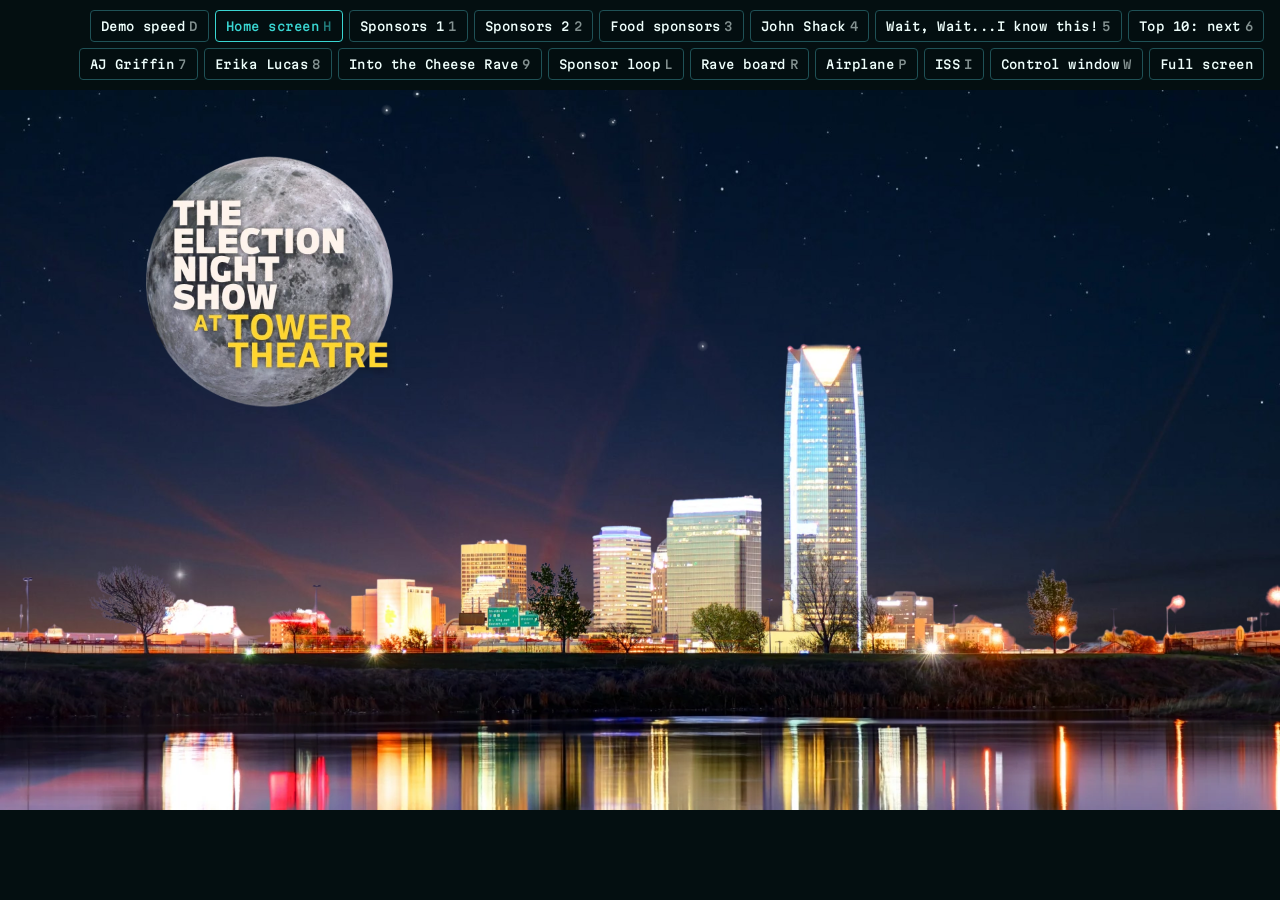
==== index.html @ 8ebfc34a "Cue 9: the moon sets behind the skyline and the cheese rises in its place Co-Authored-By: Claude Opu" ====
<!doctype html><html lang="en"><head><meta charset="utf-8"><meta name="viewport" content="width=device-width,initial-scale=1,viewport-fit=cover"><style>:root{padding-top:env(safe-area-inset-top,0px);padding-bottom:env(safe-area-inset-bottom,0px)}body{margin:0}</style></head><body><title>Cheese Rave Block Board</title>
<meta name="claude:viewport-fit-sides" content="cover">
<link rel="preconnect" href="https://fonts.googleapis.com">

<style>@font-face{font-family:"Big Shoulders Display";font-weight:700;font-style:normal;font-display:block;src:url([data-uri]) format("woff2")}@font-face{font-family:"Big Shoulders Display";font-weight:800;font-style:normal;font-display:block;src:url([data-uri]) format("woff2")}@font-face{font-family:"Big Shoulders Display";font-weight:900;font-style:normal;font-display:block;src:url([data-uri]) format("woff2")}@font-face{font-family:"Martian Mono";font-weight:300;font-style:normal;font-display:block;src:url([data-uri]) format("woff2")}@font-face{font-family:"Martian Mono";font-weight:400;font-style:normal;font-display:block;src:url([data-uri]) format("woff2")}@font-face{font-family:"Martian Mono";font-weight:500;font-style:normal;font-display:block;src:url([data-uri]) format("woff2")}@font-face{font-family:"Martian Mono";font-weight:600;font-style:normal;font-display:block;src:url([data-uri]) format("woff2")}</style>
<style>
/* Layout: one fixed 1920x1080 stage scaled to fit the screen. Lasers fan up from the DJ booth behind everything;
   slim seat count on top, 5x3 grid of glassy split-flap tiles (four pinned headline races on the outer edges),
   neon grid floor + marquee at the bottom where the band and DJ block the view.
   Color code: Oklahoma races turquoise, national races pink, called races gold. */
:root{
  --night:#040f11;
  --flapA:rgba(10,42,47,.86);   /* dark turquoise flap */
  --flapB:rgba(6,24,27,.9);     /* near-black flap */
  --teal:#3ad6d2;
  --pale:#c6f3ed;
  --pink:#ff6fb5;
  --gold:#ffd62e;               /* Cheese Rave type gold */
  --cheese:#fee700;             /* Cheese Rave wedge */
  --amber:#f1aa16;              /* wedge holes */
  --white:#effffc;
  --ink:#03181b;
  --muted:#5f8f92;
  --dem:#5f90ff; --demFill:#2f63e6;
  --rep:#ff5c5c; --repFill:#e03a41;
  --display:"Antonio","Arial Narrow","Helvetica Neue",sans-serif;
  --mono:"Martian Mono",ui-monospace,Menlo,Consolas,monospace;
  color-scheme:dark;
}
[hidden]{display:none!important}
html,body{height:100%}
body{background:var(--night);color:var(--white);overflow:hidden;box-sizing:border-box;
  padding:0}
#fit{position:relative;width:100%;height:100%;overflow:hidden}
#stage{position:absolute;left:50%;top:50%;width:1920px;height:1080px;transform:translate(-50%,-50%) scale(var(--s,.4));
  background:var(--night);overflow:hidden;font-family:var(--display)}
#bg{position:absolute;inset:0;width:1920px;height:1080px}

/* ---------- top strip: seats ---------- */
#top{position:absolute;left:64px;top:22px;width:1792px;height:160px;display:grid;grid-template-columns:1fr 380px 1fr;gap:40px;align-items:end}
.chamber{display:grid;grid-template-columns:1fr auto 1fr;align-items:end;gap:14px}
.cside{display:grid;gap:12px;justify-items:start;padding-bottom:2px}
.cside.r{justify-items:end}
.clab{font:400 13px var(--mono);letter-spacing:.24em;color:var(--pale);white-space:nowrap}
.clab.sm{font-size:12px;color:var(--muted);letter-spacing:.2em}
/* seat charts: a dot per seat, Democrats fill in from the left, Republicans from the right, undecided in the middle */
.seats{display:block;overflow:visible}
.seats circle{transform-box:fill-box;transform-origin:center;transition:fill .6s ease}
.seats .o{fill:#2c4c52} .seats .d{fill:var(--dem)} .seats .r{fill:var(--rep)} .seats .i{fill:var(--teal)}
.seats .maj{stroke:var(--gold);stroke-linecap:round;fill:none}
.n{font-weight:300;font-size:58px;line-height:1;font-variant-numeric:tabular-nums;min-width:2.1ch;text-align:center;letter-spacing:.01em}
.nd{color:var(--dem)} .nr{color:var(--rep)}
.bar{position:relative;height:4px;display:flex;background:#123135;border-radius:2px}
.bar i{display:block;height:100%;transition:width 1s ease}
.bar .d{background:var(--dem)} .bar .r{background:var(--rep)} .bar .ind{background:var(--teal)} .bar .gap{flex:1}
.bar .maj{position:absolute;top:-8px;bottom:-8px;width:2px;margin-left:-1px;background:var(--gold)}
.mid{display:grid;justify-items:center;gap:8px;align-self:center}
#clock{font-weight:300;font-size:46px;line-height:1;color:var(--pale);font-variant-numeric:tabular-nums;letter-spacing:.04em}
.tags{display:flex;gap:8px}
.tag{font:400 11px var(--mono);letter-spacing:.16em;padding:5px 9px;border-radius:2px;white-space:nowrap;background:rgba(4,15,17,.7)}
.tag.sample,.tag.err{color:var(--pink);box-shadow:inset 0 0 0 1px var(--pink)}
.tag.live{color:var(--teal);box-shadow:inset 0 0 0 1px color-mix(in srgb,var(--teal) 60%,transparent)}
.tag.live::before{content:"";display:inline-block;width:6px;height:6px;border-radius:50%;background:var(--teal);margin-right:8px;vertical-align:1px;animation:blink 2s ease-in-out infinite}
.tag.wait{color:var(--pale);box-shadow:inset 0 0 0 1px #1d4146}
.tag.demo{color:var(--muted);box-shadow:inset 0 0 0 1px #1d4146}
@keyframes blink{50%{opacity:.25}}
.credit{font:400 10px var(--mono);letter-spacing:.22em;color:var(--muted);white-space:nowrap}
html:fullscreen body{padding-left:0;padding-right:0}   /* full screen: the slide runs edge to edge */

/* ---------- race grid ---------- */
#grid{position:absolute;left:64px;top:196px;width:1792px;height:612px;display:grid;grid-template-columns:repeat(5,1fr);
  grid-template-rows:repeat(3,1fr);gap:24px;perspective:1800px}
.tile{position:relative;border-radius:6px;overflow:hidden;background:var(--tb);color:var(--tf);backface-visibility:hidden;
  box-shadow:inset 0 0 0 1px color-mix(in srgb,var(--acc) 22%,transparent);transition:box-shadow .6s}
.v-ok-a{--tb:var(--flapA);--tf:var(--pale);--acc:var(--teal)}
.v-ok-b{--tb:var(--flapB);--tf:var(--white);--acc:var(--teal)}
.v-n-a{--tb:var(--flapA);--tf:var(--pale);--acc:var(--pink)}
.v-n-b{--tb:var(--flapB);--tf:var(--white);--acc:var(--pink)}
.v-ok-c{--tb:var(--flapA);--tf:var(--pale);--acc:var(--teal)}
.v-n-c{--tb:var(--flapB);--tf:var(--white);--acc:var(--pink)}
.tile.pinned{box-shadow:inset 0 0 0 1px color-mix(in srgb,var(--acc) 50%,transparent)}
.tile.called{box-shadow:inset 0 0 0 2px var(--gold),0 0 26px rgba(255,214,46,.22)}
.tile::before{content:"";position:absolute;inset:0;pointer-events:none;
  background:radial-gradient(90% 70% at 0% 0%,color-mix(in srgb,var(--acc) 16%,transparent),transparent 70%);opacity:.25;
  animation:breathe var(--bd,9s) ease-in-out var(--bdl,0s) infinite alternate}
.tile::after{content:"";position:absolute;left:0;right:0;top:50%;height:1px;background:rgba(0,0,0,.45);pointer-events:none}
@keyframes breathe{to{opacity:1}}
.face{position:relative;height:100%;box-sizing:border-box;padding:20px 24px 18px;display:grid;grid-template-rows:auto 1fr 1fr auto;align-items:center}
.top{display:flex;align-items:center;gap:12px;min-width:0}
.lbl{flex:1;min-width:0;font:400 15px var(--mono);letter-spacing:.14em;color:var(--acc);white-space:nowrap;overflow:hidden}
.ctag,.ftag{display:none;align-items:center;gap:7px;font:500 11px var(--mono);letter-spacing:.18em;white-space:nowrap}
.ctag{color:var(--gold)}
.ctag::before{content:"";width:14px;height:11px;background:radial-gradient(circle at 62% 66%,var(--amber) 0 1.8px,transparent 2.3px),var(--cheese);
  clip-path:polygon(0 100%,100% 100%,100% 16%)}
.ftag{color:var(--pale);opacity:.7}
.called .ctag{display:inline-flex}
.final:not(.called) .ftag{display:inline-flex}
.cand{display:grid;grid-template-columns:8px minmax(0,1fr) auto;align-items:center;gap:14px;transition:opacity .5s}
.cand.trail{opacity:.42}
.pt{width:8px;height:8px;border-radius:50%}
.pt.D{background:var(--dem)} .pt.R{background:var(--rep)} .pt.I,.pt.L{background:var(--tf)} .pt.Q{box-shadow:inset 0 0 0 1.5px currentColor}
.nm{font-weight:400;font-size:34px;line-height:1.1;letter-spacing:.02em;white-space:nowrap;overflow:hidden;min-width:0}
.pc{font:300 28px var(--mono);font-variant-numeric:tabular-nums;text-align:right;min-width:4ch}
.cand.lead .pc{color:var(--acc)}
.called .cand.lead .pc{color:var(--gold)}
.called .cand.trail{opacity:.3}
.ft{display:flex;align-items:center;gap:14px}
.sbar{flex:1;height:2px;background:color-mix(in srgb,var(--tf) 14%,transparent);display:flex}
.sbar i{display:block;height:100%;background:var(--acc);transition:width .8s ease}
.called .sbar i{background:var(--gold)}
.in{font:400 11px var(--mono);letter-spacing:.14em;color:var(--muted);white-space:nowrap}
#stage.beat .tile{animation:beat .4839s ease-out infinite}
@keyframes beat{0%{filter:brightness(1.3)}100%{filter:brightness(1)}}

/* ---------- Congress takeover ---------- */
#board{position:absolute;left:64px;top:196px;width:1792px;height:612px;display:grid;grid-template-columns:1fr 1fr;gap:24px;perspective:1800px}
.brow{position:relative;background:var(--flapB);border-radius:6px;box-shadow:inset 0 0 0 1px #12363b;
  display:grid;grid-template-rows:auto 1fr auto;justify-items:center;gap:10px;padding:24px 40px 22px;overflow:hidden}
.bh{display:grid;justify-items:center;gap:6px;font:400 15px var(--mono);letter-spacing:.22em;text-align:center}
.bh b{font-weight:400;color:var(--pale)} .bh span{color:var(--muted)}
.bmain{position:relative;align-self:end}
.bmain b{position:absolute;bottom:-4px;font-weight:200;font-size:96px;line-height:.9;font-variant-numeric:tabular-nums}
.bmain .nd{right:50%;margin-right:20px;text-align:right} .bmain .nr{left:50%;margin-left:20px;text-align:left}
.bd{font:400 14px var(--mono);letter-spacing:.18em;color:var(--pale);text-align:center}

/* ---------- race call ---------- */
.call{position:absolute;left:480px;top:282px;width:960px;height:440px;border-radius:8px;transform-origin:0 0;
  background:var(--cc);color:#fff;display:grid;align-content:center;justify-items:center;text-align:center;z-index:5;
  box-shadow:0 0 140px color-mix(in srgb,var(--cc) 50%,transparent);border-top:3px solid var(--gold)}
.call.D{--cc:var(--demFill)} .call.R{--cc:var(--repFill)}
.call.I,.call.L{--cc:var(--teal);color:var(--ink)} .call.Y{--cc:var(--white);color:var(--ink)} .call.N{--cc:var(--pink);color:var(--ink)}
.call .ci{display:grid;justify-items:center;gap:14px;width:860px;opacity:0}
.ck{font:400 14px var(--mono);letter-spacing:.34em;color:var(--gold)}
.call.Y .ck,.call.N .ck,.call.I .ck,.call.L .ck{color:inherit;opacity:.8}
.cr{font-weight:300;font-size:52px;line-height:1;letter-spacing:.03em;white-space:nowrap}
.cw{font-weight:400;font-size:124px;line-height:.95;letter-spacing:.01em;white-space:nowrap;overflow:hidden;max-width:860px}
.cm{font:300 22px var(--mono);letter-spacing:.14em}
#flash{position:absolute;inset:0;pointer-events:none;opacity:0;z-index:4}

/* ---------- bottom band (expect it to be blocked) ---------- */
#band{position:absolute;left:64px;right:64px;top:848px;height:232px;overflow:hidden}
.mt{position:absolute;top:26px;white-space:nowrap;font:400 14px var(--mono);letter-spacing:.42em;color:var(--pale);opacity:.45;
  animation:marq 120s linear infinite}
@keyframes marq{to{transform:translateX(-50%)}}

/* ---------- operator controls (hidden at rest) ---------- */
#ctl{position:fixed;top:calc(env(safe-area-inset-top,0px) + 10px);right:max(16px,calc(env(safe-area-inset-right,0px) + 10px));
  left:max(16px,calc(env(safe-area-inset-left,0px) + 10px));display:flex;flex-wrap:wrap;justify-content:flex-end;gap:6px;
  opacity:0;transition:opacity .3s;pointer-events:none;z-index:20}
#ctl.on{opacity:1;pointer-events:auto}
body.idle,body.idle *{cursor:none!important}   /* the pointer hides with the controls when the mouse sits still */
#ctl button{font:500 12px var(--mono);letter-spacing:.04em;color:var(--white);background:rgba(4,15,17,.9);
  border:1px solid #1f5156;border-radius:4px;padding:8px 10px;cursor:pointer}
#ctl button[aria-pressed="true"]{border-color:var(--teal);color:var(--teal)}
#ctl button:focus-visible{outline:2px solid var(--pink);outline-offset:2px}
#ctl kbd{font:inherit;opacity:.55;margin-left:4px}
/* ---------- the show's home screen: sky, airplanes/ISS, skyline, moon, then Top 10 and title slides on top ---------- */
#sky{position:absolute;inset:0;z-index:9;opacity:0;pointer-events:none;transition:opacity 1.6s ease;overflow:hidden}
#stage.show-mode #sky{opacity:1}
#sky .ly{position:absolute;display:block}
#lySky{left:0;top:0;width:1920px;height:1080px}
#skyfx{position:absolute;left:0;top:0;width:1920px;height:1080px}
#lyCity{left:0;top:379px;width:1920px;height:701px}
#lyMoon{left:218px;top:99px;width:378px;height:377px;animation:moonbob 14s ease-in-out infinite alternate}
@keyframes moonbob{from{transform:translateY(-5px)}to{transform:translateY(5px)}}
/* cue 9, into the Cheese Rave: the home screen turns turquoise and the moon pink, the moon sets behind the buildings, and the
   cheese rises in its place (the pink moon and the cheese sit between the turquoise photo and a cutout of the same skyline) */
#lyTurq,#lyTurqCity,#lyMoonPink{opacity:0;transition:opacity 2.4s ease}
#lyMoon{transition:opacity 2.4s ease}
#lyTurq{left:0;top:0;width:1920px;height:1080px}
#lyTurqCity{left:0;top:354px;width:1920px;height:726px}
#lyMoonPink{left:175px;top:62px;width:452px;height:452px;animation:moonbob 14s ease-in-out infinite alternate}
#sky.turq #lyTurq,#sky.turq #lyTurqCity,#sky.turq #lyMoonPink{opacity:1}
#sky.turq #lyMoon{opacity:0}
#cheese{position:absolute;left:135px;top:24px;width:532px;height:560px;visibility:hidden}
#cheese img{position:relative;display:block;width:100%;height:100%;animation:cheesebob 7s ease-in-out infinite alternate}
#cheese::before{content:"";position:absolute;inset:-110px;background:radial-gradient(closest-side,rgba(255,214,46,.42),rgba(255,214,46,0));
  opacity:0;transition:opacity 1.4s ease}
#cheese.lit::before{opacity:1}
@keyframes cheesebob{from{transform:translateY(-6px) rotate(-.6deg)}to{transform:translateY(6px) rotate(.6deg)}}
/* Top 10: a dark glass panel right of the moon, clear of the bottom of the screen; #10 lands at the bottom, later numbers stack above */
#t10{position:absolute;left:660px;top:118px;width:1200px;height:618px;box-sizing:border-box;padding:28px 44px 30px;border-radius:18px;
  background:rgba(3,8,20,.66);backdrop-filter:blur(8px);box-shadow:0 30px 90px rgba(0,0,0,.5),inset 0 0 0 1px rgba(255,214,46,.22);
  display:grid;grid-template-rows:auto 1fr;gap:16px;opacity:0;transform:translateY(18px) scale(.985);transition:opacity .6s ease,transform .6s ease}
#t10.on{opacity:1;transform:none}
/* the Top 10's opening: searchlights behind the skyline, a split-flap countdown, then TOP 10 slams in */
#t10lights{position:absolute;inset:0;pointer-events:none;overflow:hidden;opacity:0}
#t10lights .dim{position:absolute;inset:0;background:rgba(2,4,14,.55)}
#t10lights i{position:absolute;top:-700px;width:170px;height:1520px;margin-left:-85px;transform-origin:50% 100%;will-change:transform,opacity;
  clip-path:polygon(50% 100%,0 0,100% 0);background:linear-gradient(to top,rgba(255,244,205,.6),rgba(255,232,170,.18) 60%,rgba(255,232,170,0))}
#t10intro{position:absolute;inset:0;pointer-events:none}
#t10intro .cdw{position:absolute;left:1070px;top:250px;width:380px;height:330px}
#cdCard{position:relative;width:100%;height:100%;border-radius:18px;display:grid;place-items:center;transform-origin:50% 50%;
  background:linear-gradient(#0f3c42,#082c31 49.6%,#06242a 50.4%,#0a3238);box-shadow:0 30px 80px rgba(0,0,0,.6),inset 0 0 0 3px rgba(255,214,46,.4)}
#cdCard::after{content:"";position:absolute;left:0;right:0;top:50%;height:4px;margin-top:-2px;background:rgba(0,0,0,.5)}
#cdNum{font:900 250px/1 var(--display);color:var(--gold);text-shadow:0 0 40px rgba(255,214,46,.45);font-variant-numeric:tabular-nums}
#t10intro .slamw{position:absolute;left:660px;width:1200px;top:240px;text-align:center}
#t10Slam{display:inline-block;font:900 300px/.9 var(--display);color:var(--gold);letter-spacing:.01em;transform-origin:50% 50%;
  text-shadow:0 0 60px rgba(255,214,46,.55),0 12px 40px rgba(0,0,0,.6)}
#t10Sub{display:inline-block;margin-top:24px;padding:10px 20px;border-radius:6px;background:rgba(2,6,16,.72);font:600 24px var(--mono);letter-spacing:.2em;
  color:var(--white);text-transform:uppercase;white-space:nowrap}
#t10flash{position:absolute;inset:0;background:#fff;opacity:0}
.t10h{display:flex;align-items:baseline;gap:20px;border-bottom:2px solid rgba(255,214,46,.35);padding-bottom:12px;min-width:0}
.t10h b{font:900 62px/1 var(--display);color:var(--gold);letter-spacing:.01em;white-space:nowrap}
.t10h span{font:600 19px var(--mono);letter-spacing:.16em;color:var(--pale);white-space:nowrap;overflow:hidden;min-width:0}
#t10rows{display:flex;flex-direction:column-reverse;justify-content:flex-start;gap:10px;min-height:0;overflow:hidden}
.t10r{display:grid;grid-template-columns:100px minmax(0,1fr);align-items:center;gap:22px;min-height:78px}
.t10r .no{font:900 78px/.9 var(--display);color:var(--gold);text-align:right;text-shadow:0 0 24px rgba(255,214,46,.35)}
.t10r .tx{font:800 40px/1.08 var(--display);color:var(--white);letter-spacing:.01em;overflow:hidden;max-height:2.2em;text-wrap:balance}
/* title slides: a big entrance, then the title settles into a small tag in the top right while the segment runs */
#ttl{position:absolute;left:640px;top:104px;width:1220px;box-sizing:border-box;padding:26px 30px;text-align:center;border-radius:16px;
  transform-origin:100% 0;transition:transform 1.1s cubic-bezier(.6,0,.2,1),background-color 1.1s ease,box-shadow 1.1s ease}
#ttl::before{content:"";position:absolute;inset:-120px -60px;z-index:-1;pointer-events:none;transition:opacity 1s;
  background:radial-gradient(closest-side,rgba(2,6,16,.72),rgba(2,6,16,0))}
#ttl.tag{transform:translate(0,-44px) scale(.42);background-color:rgba(3,8,20,.72);box-shadow:inset 0 0 0 2px rgba(255,214,46,.35)}
#ttl.tag::before{opacity:0}
#ttl .kick{font:600 22px var(--mono);letter-spacing:.32em;color:var(--gold);margin-bottom:10px}
#ttl .big{font:900 150px/1 var(--display);color:var(--white);letter-spacing:.01em;text-transform:uppercase;white-space:nowrap;
  text-shadow:0 6px 40px rgba(0,0,0,.6);position:relative}
#ttl .big span{display:inline-block;transform-origin:50% 80%}
#ttl .rule{height:5px;margin:18px auto 0;width:62%;background:linear-gradient(90deg,transparent,var(--gold) 18%,var(--gold) 82%,transparent);transform-origin:0 50%}
#ttl .streak{position:absolute;left:0;top:50%;width:260px;height:4px;margin-top:-2px;border-radius:2px;opacity:0;
  background:linear-gradient(90deg,rgba(255,255,255,0),rgba(255,246,200,.95));box-shadow:0 0 18px 4px rgba(255,230,150,.55)}
#ttl .shine{position:absolute;inset:0;pointer-events:none;opacity:0;
  background:linear-gradient(105deg,transparent 35%,rgba(255,255,255,.55) 50%,transparent 65%);mix-blend-mode:overlay}
/* phone pushes: two stacked tiles flip away and one box flips in with the photo or clip (tinted on a canvas) */
.mface{position:absolute;z-index:3;border-radius:6px;overflow:hidden;background:#000;transform-origin:50% 50%}
.mface canvas{display:block;width:100%;height:100%}
.mface::after{content:"";position:absolute;inset:0;pointer-events:none;border-radius:6px;box-shadow:inset 0 0 0 3px var(--macc);
  background:repeating-linear-gradient(0deg,rgba(0,0,0,.12) 0 2px,transparent 2px 4px)}
.mface.t{--macc:#27C6C4} .mface.p{--macc:#FF5AA8} .mface.y{--macc:#FFD62E}
/* sponsor slides: logos on white cards over a dimmed screen. They sit above both the home screen and the board,
   and keep clear of the bottom of the screen, where the band and DJ stand during the rave. */
#spon{position:absolute;inset:0;z-index:15;pointer-events:none;opacity:0;transition:opacity .6s ease}
#spon.on{opacity:1}
#spon::before{content:"";position:absolute;inset:0;backdrop-filter:blur(7px);-webkit-backdrop-filter:blur(7px);
  background:radial-gradient(ellipse 85% 75% at 50% 42%,rgba(5,12,28,.78),rgba(2,5,14,.94))}
#sponHead{position:absolute;left:0;right:0;top:64px;text-align:center}
#sponKick{font:600 22px var(--mono);letter-spacing:.32em;color:var(--gold)}
#sponTitle{width:1700px;margin:14px auto 0;font:900 88px/1 var(--display);color:var(--white);text-transform:uppercase;letter-spacing:.01em;white-space:nowrap;
  text-shadow:0 6px 40px rgba(0,0,0,.6)}
#sponTitle span{display:inline-block;transform-origin:50% 80%}
#sponRule{height:5px;width:960px;margin:22px auto 0;background:linear-gradient(90deg,transparent,var(--gold) 18%,var(--gold) 82%,transparent)}
#sponGrid{position:absolute;left:110px;width:1700px;top:300px;height:560px;display:flex;flex-wrap:wrap;justify-content:center;align-content:center;
  gap:var(--g);perspective:1400px}
.scard{position:relative;width:var(--cw);height:var(--ch);background:#fff;border-radius:16px;display:grid;place-items:center;overflow:hidden;
  box-shadow:0 24px 60px rgba(0,0,0,.55)}
.scard::after{content:"";position:absolute;left:0;right:0;bottom:0;height:6px;background:var(--gold)}
.scard img{display:block}
.scard .gl{position:absolute;inset:0;pointer-events:none;transform:translateX(-120%);
  background:linear-gradient(105deg,transparent 40%,rgba(255,226,120,.28) 50%,transparent 60%)}
/* celebrations: a rave-sized moment for a result worth cheering (cheer.json, sent by the producer through Claude):
   a riser, the drop, then lasers, a neon tunnel and a split-color headline on the beat */
#cheer{position:absolute;inset:0;z-index:18;pointer-events:none;overflow:hidden;display:none}
#cheer.on{display:block}
#cheer .cbg{position:absolute;inset:0;background:radial-gradient(ellipse 75% 65% at 50% 39%,rgba(10,16,38,.96),rgba(1,3,8,.99))}
#cheerFx{position:absolute;left:0;top:0;width:1920px;height:1080px}
#cheer .cin{position:absolute;left:100px;right:100px;top:200px;text-align:center}
#cheerKick{font:600 30px var(--mono);letter-spacing:.32em;color:var(--gold);text-transform:uppercase;white-space:nowrap;text-shadow:0 0 24px currentColor}
#cheerHeadWrap{position:relative;margin-top:20px}
.chl{font:900 230px/.92 var(--display);text-transform:uppercase;white-space:nowrap;letter-spacing:.01em}
.chl .chw{display:inline-block;white-space:nowrap}
.chl .chw span{display:inline-block}
#cheerHead{position:relative;color:#fff;--glow:#FFD62E;text-shadow:0 0 34px var(--glow),0 0 90px var(--glow),0 10px 40px rgba(0,0,0,.5)}
.cghost{position:absolute;left:0;right:0;top:0;opacity:0}
.cghost.p{color:#FF5AA8;transform:translate(-6px,0)} .cghost.t{color:#27C6C4;transform:translate(6px,0)}
#cheerRule{height:6px;width:1100px;margin:30px auto 0;background:linear-gradient(90deg,transparent,var(--gold) 15%,var(--pink) 50%,var(--teal) 85%,transparent)}
#cheerSub{margin-top:28px;font:800 66px/1.05 var(--display);color:var(--white);text-transform:uppercase;letter-spacing:.02em}
#cheerNums{margin-top:20px;font:600 30px var(--mono);letter-spacing:.14em;color:var(--pale)}
#cheerNums b{color:var(--gold);font-weight:600}
.ccheese{position:absolute;top:505px;width:300px;opacity:0;filter:drop-shadow(0 0 28px rgba(255,214,46,.55))}
.ccheese.l{left:64px;transform:rotate(-8deg)} .ccheese.r{right:64px;transform:rotate(8deg)}
#cheer .cflash{position:absolute;inset:0;background:#fff;opacity:0}
#cheerHeadWrap,.cghost,#cheerHead,#cheerKick,.ccheese,.chaze{will-change:transform}   /* own layers: the big glowing text isn't repainted every frame */
.chaze{position:absolute;bottom:-380px;width:1500px;height:760px;margin-left:-750px;opacity:0;background:radial-gradient(closest-side,var(--hz),transparent)}
body.show-mode #ctl .rv,body:not(.show-mode) #ctl .sh{display:none}
@media (prefers-reduced-motion:reduce){.tile::before,.mt,.tag.live::before,#lyMoon,#lyMoonPink,#cheese img{animation:none}}
/* Block style: the original heavy split-flap look. Solid flaps, condensed black type, big numerals.
   Same color code: Oklahoma turquoise, national pink, called races gold. */
:root{--display:"Big Shoulders Display","Big Shoulders","Arial Narrow",Impact,sans-serif;
  --okDeep:#0C4E56; --okBright:#27C6C4; --okPale:#C3F3EC; --natHot:#FF5AA8; --natPlum:#6a1f48; --natPale:#ffd2e7; --boardPanel:#072a2f}
.clab{font:600 17px var(--mono);letter-spacing:.16em}
.clab.sm{font-size:14px;letter-spacing:.12em}
.n{font-weight:900;font-size:92px;line-height:.9;min-width:2.3ch}
.bar{height:24px;border-radius:3px;background:#0d3439}
.bar .d{border-radius:3px 0 0 3px} .bar .r{border-radius:0 3px 3px 0}
.bar .maj{top:-9px;bottom:-9px;width:3px;margin-left:-1.5px}
#clock{font-weight:800;font-size:64px;letter-spacing:.02em}
.tag{font:600 13px var(--mono);letter-spacing:.1em;padding:6px 12px;border-radius:3px}
.tag.sample,.tag.err{background:var(--pink);color:var(--ink);box-shadow:none}
.tag.live{background:var(--teal);color:var(--ink);box-shadow:none} .tag.live::before{background:var(--ink)}
.credit{font:600 11px var(--mono);letter-spacing:.18em;color:var(--pale)}
#grid{gap:22px}
.tile{border-radius:10px;box-shadow:none}
.v-ok-a{--tb:var(--okDeep);--tf:var(--white);--hinge:rgba(0,0,0,.35)}
.v-ok-b{--tb:var(--okBright);--tf:var(--ink);--hinge:rgba(3,24,27,.2)}
.v-ok-c{--tb:var(--okPale);--tf:var(--ink);--hinge:rgba(3,24,27,.16)}
.v-n-a{--tb:var(--natHot);--tf:var(--ink);--hinge:rgba(3,24,27,.2)}
.v-n-b{--tb:var(--natPlum);--tf:var(--white);--hinge:rgba(0,0,0,.35)}
.v-n-c{--tb:var(--natPale);--tf:var(--ink);--hinge:rgba(3,24,27,.16)}
.tile.pinned{box-shadow:none}
.tile.called{box-shadow:inset 0 0 0 5px var(--gold),0 0 34px rgba(255,214,46,.45)}
.tile::before{background:radial-gradient(120% 90% at 15% 0%,rgba(255,255,255,.22),transparent 62%);opacity:.15}
.tile::after{height:2px;margin-top:-1px;background:var(--hinge)}
.face{padding:14px 20px}
.lbl{font:900 30px var(--display);letter-spacing:.02em;color:var(--tf)}
.ctag,.ftag{font:600 12px var(--mono);letter-spacing:.14em;padding:5px 8px;border-radius:3px;background:var(--ink)}
.ctag{color:var(--gold)} .ftag{color:var(--pale);opacity:1}
.cand{grid-template-columns:32px minmax(0,1fr) auto;gap:12px}
.cand.trail{opacity:.55} .called .cand.trail{opacity:.45}
.pt{width:32px;height:32px;display:grid;place-items:center;font:600 14px var(--mono);color:#fff}
.pt::after{content:attr(data-l)}
.pt.I,.pt.L{background:var(--tf);color:var(--tb)} .pt.Q{box-shadow:inset 0 0 0 2px currentColor;color:inherit}
.nm{font-weight:800;font-size:34px}
.pc{font:900 46px var(--display);line-height:1;min-width:3.4ch}
.cand.lead .pc,.called .cand.lead .pc{color:inherit}
.sbar{height:8px;border-radius:4px;background:color-mix(in srgb,currentColor 22%,transparent);overflow:hidden}
.sbar i,.called .sbar i{background:currentColor}
.in{font:600 15px var(--mono);letter-spacing:.06em;color:inherit}
#board{gap:22px}
.brow{border-radius:10px;background:var(--boardPanel);box-shadow:none;padding:22px 40px 20px}
.bh b{font:900 60px var(--display);letter-spacing:.02em;color:var(--pale)}
.bh span{font:600 17px var(--mono);letter-spacing:.14em;color:var(--teal)}
.bmain b{font-weight:900;font-size:132px;line-height:.82}
#bHD,#bHR{font-size:104px}   /* three digits have to fit inside the arc */
.bd{font:600 18px var(--mono);letter-spacing:.1em}
.call{left:360px;top:224px;width:1200px;height:560px;border-radius:16px;box-shadow:0 40px 120px rgba(0,0,0,.55);border-top:0}
.call .ci{gap:10px;width:1100px}
.ck{font:600 22px var(--mono);letter-spacing:.24em}
.cr{font-weight:900;font-size:80px;letter-spacing:0}
.cw{font-weight:900;font-size:200px;line-height:.86;max-width:1100px}
.cm{font:800 54px var(--display);letter-spacing:.02em}
#band{left:0;right:0;border-top:3px solid var(--okDeep)}
.mt{top:34px;font:900 112px var(--display);letter-spacing:.04em;color:transparent;opacity:1;
  -webkit-text-stroke:2px color-mix(in srgb,var(--teal) 38%,var(--night));animation-duration:90s}

</style>

<div id="fit">
  <div id="stage">
    <canvas id="bg" width="1920" height="1080" aria-hidden="true"></canvas>
    <header id="top">
      <div class="chamber" aria-label="Senate seats">
        <div class="cside"><span class="clab">U.S. SENATE</span><b class="n nd" id="sD">43</b></div>
        <svg class="seats" id="sSeats" aria-hidden="true"></svg>
        <div class="cside r"><span class="clab sm">CHAMBER CONTROL</span><b class="n nr" id="sR">42</b></div>
      </div>
      <div class="mid">
        <div id="clock">9:00</div>
        <div class="tags"><span class="tag wait" id="status">CONNECTING TO RESULTS</span><span class="tag demo" id="demoChip" hidden>DEMO SPEED</span><span class="tag err" id="testChip" hidden>TEST DATA</span></div>
        <div class="credit">RESULTS: CIVICAPI.ORG</div>
      </div>
      <div class="chamber" aria-label="House seats">
        <div class="cside"><span class="clab">U.S. HOUSE</span><b class="n nd" id="hD">184</b></div>
        <svg class="seats" id="hSeats" aria-hidden="true"></svg>
        <div class="cside r"><span class="clab sm">CHAMBER CONTROL</span><b class="n nr" id="hR">165</b></div>
      </div>
    </header>

    <main id="grid" aria-label="Race results"></main>

    <section id="board" hidden aria-label="Balance of power">
      <div class="brow">
        <div class="bh"><b>U.S. SENATE</b><span>DEMOCRATS NEED 51 · REPUBLICANS NEED 50 + VP</span></div>
        <div class="bmain"><svg class="seats" id="bSSeats" aria-hidden="true"></svg><b class="nd" id="bSD">43</b><b class="nr" id="bSR">42</b></div>
        <div class="bd" id="bSDet"></div>
      </div>
      <div class="brow">
        <div class="bh"><b>U.S. HOUSE</b><span>218 SEATS FOR A MAJORITY</span></div>
        <div class="bmain"><svg class="seats" id="bHSeats" aria-hidden="true"></svg><b class="nd" id="bHD">184</b><b class="nr" id="bHR">165</b></div>
        <div class="bd" id="bHDet"></div>
      </div>
    </section>

    <div id="flash"></div>
    <div id="band" aria-hidden="true"><div class="mt" id="marq"></div></div>
    <div id="sky" aria-label="Home screen">
      <img class="ly" id="lySky" alt="" src="[data-uri]">
      <canvas id="skyfx" width="1920" height="1080" aria-hidden="true"></canvas>
      <div id="t10lights" aria-hidden="true"><div class="dim"></div><i></i><i></i><i></i></div>
      <img class="ly" id="lyCity" alt="" src="[data-uri]">
      <img class="ly" id="lyTurq" alt="" src="[data-uri]">
      <img class="ly" id="lyMoonPink" alt="" src="[data-uri]">
      <div id="cheese"><img alt="Cheese Rave for Democracy" src="[data-uri]"></div>
      <img class="ly" id="lyTurqCity" alt="" src="[data-uri]">
      <img class="ly" id="lyMoon" alt="The Election Night Show at Tower Theatre" src="[data-uri]">
      <section id="t10" hidden aria-label="Top 10 list"><div class="t10h"><b>TOP 10</b><span id="t10title"></span></div><div id="t10rows"></div></section>
      <div id="t10intro" hidden aria-hidden="true"><div class="cdw"><div id="cdCard"><b id="cdNum">10</b></div></div><div class="slamw"><div id="t10Slam">TOP 10</div><div id="t10Sub"></div></div><div id="t10flash"></div></div>
      <div id="ttl" hidden><div class="kick" id="ttlKick"></div><div class="big" id="ttlBig"></div><div class="rule" id="ttlRule"></div><div class="streak" id="ttlStreak"></div><div class="shine" id="ttlShine"></div></div>
    </div>
    <section id="spon" hidden aria-label="Our sponsors">
      <div id="sponHead"><div id="sponKick"></div><div id="sponTitle"></div><div id="sponRule"></div></div>
      <div id="sponGrid"></div>
    </section>
    <section id="cheer" aria-live="assertive" aria-label="Celebration">
      <div class="cbg"></div>
      <div class="chaze" style="left:200px"></div><div class="chaze" style="left:960px"></div><div class="chaze" style="left:1720px"></div>
      <canvas id="cheerFx" width="1920" height="1080" aria-hidden="true"></canvas>
      <img class="ccheese l" alt=""><img class="ccheese r" alt="">
      <div class="cin"><div id="cheerKick"></div><div id="cheerHeadWrap"><div class="chl cghost p" aria-hidden="true"></div><div class="chl cghost t" aria-hidden="true"></div><div class="chl" id="cheerHead"></div></div><div id="cheerRule"></div><div id="cheerSub"></div><div id="cheerNums"></div></div>
      <div class="cflash"></div>
    </section>
  </div>
</div>

<div id="ctl" role="toolbar" aria-label="Operator controls">
  <button id="bFlip" class="rv" data-a="flip">Flip a tile<kbd>F</kbd></button>
  <button id="bCall" class="rv" data-a="call">Call a race<kbd>K</kbd></button>
  <button id="bBoard" class="rv" data-a="board">Congress board<kbd>C</kbd></button>
  <button id="bDemo" data-a="demo" aria-pressed="false">Demo speed<kbd>D</kbd></button>
  <button id="bBeat" class="rv" data-a="beat" aria-pressed="false">Beat sync<kbd>B</kbd></button>
  <button id="bShow" data-a="show">Home screen<kbd>H</kbd></button>
  <span id="cueBtns" style="display:contents"></span>
  <button id="bSLoop" data-a="sponloop" aria-pressed="false">Sponsor loop<kbd>L</kbd></button>
  <button id="bRave" data-a="rave">Rave board<kbd>R</kbd></button>
  <button id="bSrc" class="rv" data-a="source" aria-pressed="false">Backup results<kbd>E</kbd></button>
  <button id="bPush" class="rv" data-a="pushes" aria-pressed="true">Phone pushes<kbd>M</kbd></button>
  <button class="rv" data-a="skipmedia">Skip push<kbd>X</kbd></button>
  <button id="bPlane" class="sh" data-a="plane">Airplane<kbd>P</kbd></button>
  <button id="bIss" class="sh" data-a="iss">ISS<kbd>I</kbd></button>
  <button data-a="ctlwin">Control window<kbd>W</kbd></button>
  <button id="bFs" data-a="fs">Full screen</button>
</div>

<script>
/*ADAPTER*/
// Turns civicAPI race records into board races. Pure functions: no DOM, safe to test anywhere.
const ADAPT = (() => {
  const OV = {'Keisha Lance Bottoms':'LANCE BOTTOMS','Monica De La Cruz':'DE LA CRUZ','Carlos De La Cruz':'DE LA CRUZ',
    'Kristen McDonald Rivet':'MCDONALD RIVET','Marie Gluesenkamp Perez':'GLUESENKAMP PEREZ','María Elvira Salazar':'SALAZAR'};
  const SUF = /^(Jr\.?|Sr\.?|II|III|IV)$/i;
  function sur(n){
    n = String(n || '').trim(); if (OV[n]) return OV[n];
    const t = n.split(/\s+/); if (t.length < 2) return n.toUpperCase();
    return (SUF.test(t[t.length-1]) ? t.slice(-2).join(' ') : t[t.length-1]).toUpperCase();
  }
  const party = (p, name) => /^(yes|no)$/i.test(String(name).trim()) ? 'Q'
    : /^dem/i.test(p) ? 'D' : /^rep/i.test(p) ? 'R' : /^lib/i.test(p) ? 'L' : 'I';
  const cands = x => (x.candidates || []).map(c => ({n:sur(c.name), p:party(c.party, c.name), v:+c.votes || 0,
    pct:(c.percent == null ? null : +c.percent), win:!!c.winner}));
  const SQ_SUB = {'845':'JUDICIAL PANEL', '847':'PROPERTY TAX', '844':'MFG. TAX', '846':'VOTER ID'};
  const OK_TYPES = {'Governor':['OK-GOV','OKLAHOMA GOVERNOR',4], 'Lieutenant Governor':['OK-LG','OK LT. GOVERNOR',2.5],
    'Attorney General':['OK-AG','OK ATTORNEY GENERAL',2.5], 'State Treasurer':['OK-TREAS','OK TREASURER',2],
    'State Auditor':['OK-AUD','OK AUDITOR',2], 'Superintendent':['OK-SUPT','OK SUPERINTENDENT',2.5],
    'Labor Commissioner':['OK-LABOR','OK LABOR COMMISSIONER',2], 'Insurance Commissioner':['OK-INS','OK INSURANCE COMM.',2],
    'Corporation Commissioner':['OK-CORP','OK CORPORATION COMM.',2], 'US Senate':['OK-SEN','OK U.S. SENATE',2.5]};
  // Which Oklahoma races go on the board, and what they're called there. Returns null to skip.
  function okMeta(x){
    const n = x.election_name || '', t = x.type, d = x.district || '';
    if ((x.candidates || []).length < 2 || t === 'Judicial') return null;
    if (OK_TYPES[t]) { const [id, label, w] = OK_TYPES[t]; return {id, label, w}; }
    if (t === 'House of Representatives' && /^OK-\d+/.test(d)) { const k = parseInt(d.slice(3), 10);
      return {id:'OK-' + String(k).padStart(2, '0'), label:'OKLAHOMA ' + k, w:2}; }
    if ((t === 'State House' || t === 'State Senate') && /^OK-(HD|SD)-\d+/.test(d)) { const pre = d.slice(3, 5), k = parseInt(d.slice(6), 10);
      return {id:'OK-' + pre + k, label:pre + ' ' + k, w:1}; }
    let m = n.match(/(?:State )?Question (\d+)/);
    if (m) return {id:'SQ' + m[1], label:'SQ ' + m[1] + (SQ_SUB[m[1]] ? ' · ' + SQ_SUB[m[1]] : ''), w:4, m:true};
    m = n.match(/Oklahoma County (.+)$/);
    if (m && (t === 'County' || t === 'Local' || t === 'Referendum')) {
      const what = m[1].trim();
      if (/proposition|question/i.test(what)) return {id:'OKCO-Q', label:'OK COUNTY QUESTION', w:1.5, m:true};
      const cm = what.match(/Commissioner District (\d+)/i);
      if (cm) return {id:'OKCO-C' + cm[1], label:'OK CO. COMMISSIONER ' + cm[1], w:1.5};
      return {id:'OKCO-' + what.replace(/\W+/g, '').toUpperCase().slice(0, 6), label:'OK COUNTY ' + what.toUpperCase(), w:1.5};
    }
    return null;
  }
  // Key that ties a national race on the board to its civicAPI record.
  const natKey = x => x.type === 'US Senate' ? 'S:' + x.province : x.type === 'Governor' ? 'G:' + x.province
    : x.type === 'House of Representatives' ? 'H:' + x.district : null;
  return {sur, party, cands, okMeta, natKey};
})();
/*END ADAPTER*/

(function(){
const MODE_DEFAULT = /*__MODE__*/'live';
const BAKED = [{"id":"AK-SEN","label":"ALASKA SENATE","cands":[{"n":"PELTOLA","p":"D"},{"n":"SULLIVAN","p":"R"}],"share":48.9,"ch":"S","held":"R","pool":true,"w":5,"key":"S:AK","tier":"3a"},{"id":"GA-SEN","label":"GEORGIA SENATE","cands":[{"n":"OSSOFF","p":"D"},{"n":"COLLINS","p":"R"}],"share":54.6,"ch":"S","held":"D","pool":true,"w":2.5,"key":"S:GA","tier":"3b"},{"id":"NC-SEN","label":"NORTH CAROLINA SENATE","cands":[{"n":"COOPER","p":"D"},{"n":"WHATLEY","p":"R"}],"share":56.6,"ch":"S","held":"R","pool":true,"w":2.5,"key":"S:NC","tier":"3b"},{"id":"ME-SEN","label":"MAINE SENATE","cands":[{"n":"JACKSON","p":"D"},{"n":"COLLINS","p":"R"}],"share":47.4,"ch":"S","held":"R","pool":true,"w":5,"key":"S:ME","tier":"3a"},{"id":"MI-SEN","label":"MICHIGAN SENATE","cands":[{"n":"EL-SAYED","p":"D"},{"n":"ROGERS","p":"R"}],"share":50.2,"ch":"S","held":"D","pool":true,"w":5,"key":"S:MI","tier":"3a"},{"id":"OH-SEN","label":"OHIO SENATE","cands":[{"n":"BROWN","p":"D"},{"n":"HUSTED","p":"R"}],"share":49.2,"ch":"S","held":"R","pool":true,"w":5,"key":"S:OH","tier":"3a"},{"id":"TX-SEN","label":"TEXAS SENATE","cands":[{"n":"TALARICO","p":"D"},{"n":"PAXTON","p":"R"}],"share":47.3,"ch":"S","held":"R","pool":true,"w":4,"key":"S:TX","tier":"3b"},{"id":"KS-SEN","label":"KANSAS SENATE","cands":[{"n":"HAMILTON","p":"D"},{"n":"MARSHALL","p":"R"}],"share":50.0,"ch":"S","held":"R","pool":true,"w":5,"key":"S:KS","tier":"3a"},{"id":"IA-SEN","label":"IOWA SENATE","cands":[{"n":"TUREK","p":"D"},{"n":"HINSON","p":"R"}],"share":47.2,"ch":"S","held":"R","pool":true,"w":4,"key":"S:IA","tier":"3b"},{"id":"NE-SEN","label":"NEBRASKA SENATE","cands":[{"n":"OSBORN","p":"I"},{"n":"RICKETTS","p":"R"}],"share":43.7,"ch":"S","held":"R","pool":true,"w":5,"key":"S:NE","tier":"3a"},{"id":"SC-SEN","label":"SOUTH CAROLINA SENATE","cands":[{"n":"ANDREWS","p":"D"},{"n":"GRAHAM","p":"R"}],"share":44.8,"ch":"S","held":"R","pool":true,"w":5,"key":"S:SC","tier":"3a"},{"id":"MN-SEN","label":"MINNESOTA SENATE","cands":[{"n":"FLANAGAN","p":"D"},{"n":"TAFOYA","p":"R"}],"share":51.9,"ch":"S","held":"D","pool":true,"w":5,"key":"S:MN","tier":"3a"},{"id":"FL-SEN","label":"FLORIDA SENATE","cands":[{"n":"NIXON","p":"D"},{"n":"MOODY","p":"R"}],"share":37.7,"ch":"S","held":"R","pool":true,"w":2.5,"key":"S:FL","tier":"3b"},{"id":"MS-SEN","label":"MISSISSIPPI SENATE","cands":[{"n":"COLOM","p":"D"},{"n":"HYDE-SMITH","p":"R"}],"share":45.3,"ch":"S","held":"R","pool":true,"w":2.5,"key":"S:MS","tier":"3b"},{"id":"NH-SEN","label":"NEW HAMPSHIRE SENATE","cands":[{"n":"PAPPAS","p":"D"},{"n":"SUNUNU","p":"R"}],"share":52.0,"ch":"S","held":"D","pool":true,"w":2.5,"key":"S:NH","tier":"3b"},{"id":"AZ-01","label":"ARIZONA 1","cands":[{"n":"SHAH","p":"D"},{"n":"FEELY","p":"R"}],"share":52.4,"ch":"H","held":"R","pool":false,"w":1.5,"key":"H:AZ-01"},{"id":"AZ-06","label":"ARIZONA 6","cands":[{"n":"MENDOZA","p":"D"},{"n":"CISCOMANI","p":"R"}],"share":54.0,"ch":"H","held":"R","pool":false,"w":1.5,"key":"H:AZ-06"},{"id":"CA-48","label":"CALIFORNIA 48","cands":[{"n":"WILPERT","p":"D"},{"n":"DESMOND","p":"R"}],"share":55.3,"ch":"H","held":"R","pool":false,"w":1.5,"key":"H:CA-48"},{"id":"CO-08","label":"COLORADO 8","cands":[{"n":"RUTINEL","p":"D"},{"n":"EVANS","p":"R"}],"share":53.8,"ch":"H","held":"R","pool":false,"w":1.5,"key":"H:CO-08"},{"id":"FL-25","label":"FLORIDA 25","cands":[{"n":"MOSKOWITZ","p":"D"},{"n":"SINGER","p":"R"}],"share":53.1,"ch":"H","held":"D","pool":false,"w":1.5,"key":"H:FL-25"},{"id":"IA-01","label":"IOWA 1","cands":[{"n":"BOHANNAN","p":"D"},{"n":"MILLER-MEEKS","p":"R"}],"share":55.4,"ch":"H","held":"R","pool":false,"w":1.5,"key":"H:IA-01"},{"id":"IA-03","label":"IOWA 3","cands":[{"n":"GARRIOTT","p":"D"},{"n":"NUNN","p":"R"}],"share":51.7,"ch":"H","held":"R","pool":false,"w":1.5,"key":"H:IA-03"},{"id":"NC-11","label":"NORTH CAROLINA 11","cands":[{"n":"AGER","p":"D"},{"n":"BALKCOM","p":"R"}],"share":54.9,"ch":"H","held":"R","pool":false,"w":1.5,"key":"H:NC-11"},{"id":"NJ-07","label":"NEW JERSEY 7","cands":[{"n":"BENNETT","p":"D"},{"n":"KEAN JR.","p":"R"}],"share":52.7,"ch":"H","held":"R","pool":false,"w":1.5,"key":"H:NJ-07"},{"id":"NM-02","label":"NEW MEXICO 2","cands":[{"n":"VASQUEZ","p":"D"},{"n":"CUNNINGHAM","p":"R"}],"share":52.1,"ch":"H","held":"D","pool":false,"w":1.5,"key":"H:NM-02"},{"id":"PA-07","label":"PENNSYLVANIA 7","cands":[{"n":"BROOKS","p":"D"},{"n":"MACKENZIE","p":"R"}],"share":52.0,"ch":"H","held":"R","pool":false,"w":1.5,"key":"H:PA-07"},{"id":"PA-10","label":"PENNSYLVANIA 10","cands":[{"n":"STELSON","p":"D"},{"n":"PERRY","p":"R"}],"share":52.7,"ch":"H","held":"R","pool":false,"w":1.5,"key":"H:PA-10"},{"id":"TX-34","label":"TEXAS 34","cands":[{"n":"GONZALEZ","p":"D"},{"n":"FLORES","p":"R"}],"share":54.8,"ch":"H","held":"D","pool":false,"w":1.5,"key":"H:TX-34"},{"id":"VA-02","label":"VIRGINIA 2","cands":[{"n":"LURIA","p":"D"},{"n":"KIGGANS","p":"R"}],"share":52.2,"ch":"H","held":"R","pool":false,"w":1.5,"key":"H:VA-02"},{"id":"WA-03","label":"WASHINGTON 3","cands":[{"n":"GLUESENKAMP PEREZ","p":"D"},{"n":"BRAUN","p":"R"}],"share":53.8,"ch":"H","held":"D","pool":false,"w":1.5,"key":"H:WA-03"},{"id":"WI-03","label":"WISCONSIN 3","cands":[{"n":"COOKE","p":"D"},{"n":"ORDEN","p":"R"}],"share":54.1,"ch":"H","held":"R","pool":false,"w":1.5,"key":"H:WI-03"},{"id":"CA-22","label":"CALIFORNIA 22","cands":[{"n":"VILLEGAS","p":"D"},{"n":"VALADAO","p":"R"}],"share":49.2,"ch":"H","held":"R","pool":true,"w":1.5,"key":"H:CA-22","tier":"3b"},{"id":"FL-14","label":"FLORIDA 14","cands":[{"n":"CASTOR","p":"D"},{"n":"BELTRAN","p":"R"}],"share":50.3,"ch":"H","held":"D","pool":true,"w":1.5,"key":"H:FL-14","tier":"3b"},{"id":"FL-22","label":"FLORIDA 22","cands":[{"n":"DANDIYA","p":"D"},{"n":"ASKAR","p":"R"}],"share":47.4,"ch":"H","held":"D","pool":true,"w":1.5,"key":"H:FL-22","tier":"3b"},{"id":"IA-02","label":"IOWA 2","cands":[{"n":"JAMES","p":"D"},{"n":"MITCHELL","p":"R"}],"share":47.4,"ch":"H","held":"R","pool":true,"w":1.5,"key":"H:IA-02","tier":"3b"},{"id":"KY-06","label":"KENTUCKY 6","cands":[{"n":"DEMBO","p":"D"},{"n":"ALVARADO","p":"R"}],"share":48.2,"ch":"H","held":"R","pool":true,"w":5,"key":"H:KY-06","tier":"3a"},{"id":"MI-04","label":"MICHIGAN 4","cands":[{"n":"MCCANN","p":"D"},{"n":"HUIZENGA","p":"R"}],"share":51.1,"ch":"H","held":"R","pool":true,"w":1.5,"key":"H:MI-04","tier":"3b"},{"id":"MI-07","label":"MICHIGAN 7","cands":[{"n":"LAWRENCE","p":"D"},{"n":"BARRETT","p":"R"}],"share":49.6,"ch":"H","held":"R","pool":true,"w":1.5,"key":"H:MI-07","tier":"3b"},{"id":"MI-10","label":"MICHIGAN 10","cands":[{"n":"HINES","p":"D"},{"n":"BOUCHARD JR.","p":"R"}],"share":48.9,"ch":"H","held":"R","pool":true,"w":1.5,"key":"H:MI-10","tier":"3b"},{"id":"MT-01","label":"MONTANA 1","cands":[{"n":"FORSTAG","p":"D"},{"n":"FLINT","p":"R"}],"share":50.5,"ch":"H","held":"R","pool":true,"w":1.5,"key":"H:MT-01","tier":"3b"},{"id":"NC-01","label":"NORTH CAROLINA 1","cands":[{"n":"DAVIS","p":"D"},{"n":"BUCKHOUT","p":"R"}],"share":49.7,"ch":"H","held":"D","pool":true,"w":1.5,"key":"H:NC-01","tier":"3b"},{"id":"NY-17","label":"NEW YORK 17","cands":[{"n":"CONLEY","p":"D"},{"n":"LAWLER","p":"R"}],"share":48.8,"ch":"H","held":"R","pool":true,"w":1.5,"key":"H:NY-17","tier":"3b"},{"id":"OH-07","label":"OHIO 7","cands":[{"n":"POINDEXTER","p":"D"},{"n":"MILLER","p":"R"}],"share":51.8,"ch":"H","held":"R","pool":true,"w":1.5,"key":"H:OH-07","tier":"3b"},{"id":"OH-09","label":"OHIO 9","cands":[{"n":"KAPTUR","p":"D"},{"n":"MERRIN","p":"R"}],"share":51.2,"ch":"H","held":"D","pool":true,"w":1.5,"key":"H:OH-09","tier":"3b"},{"id":"PA-08","label":"PENNSYLVANIA 8","cands":[{"n":"COGNETTI","p":"D"},{"n":"BRESNAHAN","p":"R"}],"share":48.5,"ch":"H","held":"R","pool":true,"w":1.5,"key":"H:PA-08","tier":"3b"},{"id":"TX-15","label":"TEXAS 15","cands":[{"n":"PULIDO","p":"D"},{"n":"DE LA CRUZ","p":"R"}],"share":50.4,"ch":"H","held":"R","pool":true,"w":1.5,"key":"H:TX-15","tier":"3b"},{"id":"TX-35","label":"TEXAS 35","cands":[{"n":"GARCIA","p":"D"},{"n":"DE LA CRUZ","p":"R"}],"share":50.2,"ch":"H","held":"D","pool":true,"w":1.5,"key":"H:TX-35","tier":"3b"},{"id":"VA-01","label":"VIRGINIA 1","cands":[{"n":"TAYLOR","p":"D"},{"n":"WITTMAN","p":"R"}],"share":52.3,"ch":"H","held":"R","pool":true,"w":1.5,"key":"H:VA-01","tier":"3b"},{"id":"AK-AL","label":"ALASKA AT-LARGE","cands":[{"n":"HAFNER","p":"D"},{"n":"BEGICH III","p":"R"}],"share":47.4,"ch":"H","held":"R","pool":false,"w":1.5,"key":"H:AK-AL"},{"id":"AL-02","label":"ALABAMA 2","cands":[{"n":"FIGURES","p":"D"},{"n":"MARQUES","p":"R"}],"share":45.7,"ch":"H","held":"D","pool":false,"w":1.5,"key":"H:AL-02"},{"id":"AZ-02","label":"ARIZONA 2","cands":[{"n":"NEZ","p":"D"},{"n":"CRANE","p":"R"}],"share":48.4,"ch":"H","held":"R","pool":false,"w":1.5,"key":"H:AZ-02"},{"id":"CO-04","label":"COLORADO 4","cands":[{"n":"LAUBACHER","p":"D"},{"n":"BOEBERT","p":"R"}],"share":45.0,"ch":"H","held":"R","pool":false,"w":1.5,"key":"H:CO-04"},{"id":"CO-05","label":"COLORADO 5","cands":[{"n":"KILLIN","p":"D"},{"n":"CRANK","p":"R"}],"share":46.2,"ch":"H","held":"R","pool":true,"w":1.5,"key":"H:CO-05","tier":"3b"},{"id":"FL-13","label":"FLORIDA 13","cands":[{"n":"GRAY","p":"D"},{"n":"LUNA","p":"R"}],"share":47.5,"ch":"H","held":"R","pool":false,"w":1.5,"key":"H:FL-13"},{"id":"FL-27","label":"FLORIDA 27","cands":[{"n":"RODRIGUEZ","p":"D"},{"n":"SALAZAR","p":"R"}],"share":45.1,"ch":"H","held":"R","pool":false,"w":1.5,"key":"H:FL-27"},{"id":"ME-02","label":"MAINE 2","cands":[{"n":"DUNLAP","p":"D"},{"n":"LEPAGE","p":"R"}],"share":46.5,"ch":"H","held":"D","pool":false,"w":1.5,"key":"H:ME-02"},{"id":"MN-01","label":"MINNESOTA 1","cands":[{"n":"JOHNSON","p":"D"},{"n":"FINSTAD","p":"R"}],"share":44.7,"ch":"H","held":"R","pool":false,"w":1.5,"key":"H:MN-01"},{"id":"NV-02","label":"NEVADA 2","cands":[{"n":"BENITEZ-THOMPSON","p":"D"},{"n":"FLIPPO","p":"R"}],"share":47.2,"ch":"H","held":"R","pool":false,"w":1.5,"key":"H:NV-02"},{"id":"NY-21","label":"NEW YORK 21","cands":[{"n":"GENDEBIEN","p":"D"},{"n":"CONSTANTINO","p":"R"}],"share":47.6,"ch":"H","held":"R","pool":false,"w":1.5,"key":"H:NY-21"},{"id":"OH-10","label":"OHIO 10","cands":[{"n":"KNICKERBOCKER","p":"D"},{"n":"TURNER","p":"R"}],"share":46.8,"ch":"H","held":"R","pool":false,"w":1.5,"key":"H:OH-10"},{"id":"OH-15","label":"OHIO 15","cands":[{"n":"LEONARD","p":"D"},{"n":"CAREY","p":"R"}],"share":48.0,"ch":"H","held":"R","pool":false,"w":1.5,"key":"H:OH-15"},{"id":"PA-01","label":"PENNSYLVANIA 1","cands":[{"n":"HARVIE","p":"D"},{"n":"FITZPATRICK","p":"R"}],"share":45.8,"ch":"H","held":"R","pool":true,"w":1.5,"key":"H:PA-01","tier":"3b"},{"id":"SC-01","label":"SOUTH CAROLINA 1","cands":[{"n":"LACORE","p":"D"},{"n":"HONEYCUTT","p":"R"}],"share":47.3,"ch":"H","held":"R","pool":true,"w":1.5,"key":"H:SC-01","tier":"3b"},{"id":"TX-23","label":"TEXAS 23","cands":[{"n":"STOUT","p":"D"},{"n":"HERRERA","p":"R"}],"share":46.9,"ch":"H","held":"R","pool":false,"w":1.5,"key":"H:TX-23"},{"id":"WI-01","label":"WISCONSIN 1","cands":[{"n":"BERMAN","p":"D"},{"n":"STEIL","p":"R"}],"share":46.8,"ch":"H","held":"R","pool":false,"w":1.5,"key":"H:WI-01"},{"id":"CA-13","label":"CALIFORNIA 13","cands":[{"n":"GRAY","p":"D"},{"n":"LINCOLN","p":"R"}],"share":55.8,"ch":"H","held":"D","pool":false,"w":1.5,"key":"H:CA-13"},{"id":"CA-45","label":"CALIFORNIA 45","cands":[{"n":"TRAN","p":"D"},{"n":"VO","p":"R"}],"share":57.4,"ch":"H","held":"D","pool":false,"w":1.5,"key":"H:CA-45"},{"id":"IN-01","label":"INDIANA 1","cands":[{"n":"MRVAN","p":"D"},{"n":"REGNITZ","p":"R"}],"share":57.8,"ch":"H","held":"D","pool":false,"w":1.5,"key":"H:IN-01"},{"id":"MI-08","label":"MICHIGAN 8","cands":[{"n":"MCDONALD RIVET","p":"D"},{"n":"SMITH","p":"R"}],"share":55.9,"ch":"H","held":"D","pool":false,"w":1.5,"key":"H:MI-08"},{"id":"MN-02","label":"MINNESOTA 2","cands":[{"n":"LITTLE","p":"D"},{"n":"PRATT","p":"R"}],"share":56.7,"ch":"H","held":"D","pool":false,"w":1.5,"key":"H:MN-02"},{"id":"NE-02","label":"NEBRASKA 2","cands":[{"n":"POWELL","p":"D"},{"n":"HARDING","p":"R"}],"share":54.2,"ch":"H","held":"R","pool":false,"w":1.5,"key":"H:NE-02"},{"id":"NH-01","label":"NEW HAMPSHIRE 1","cands":[{"n":"SHAHEEN","p":"D"},{"n":"DILORENZO","p":"R"}],"share":56.8,"ch":"H","held":"D","pool":false,"w":1.5,"key":"H:NH-01"},{"id":"NJ-09","label":"NEW JERSEY 9","cands":[{"n":"POU","p":"D"},{"n":"PINO","p":"R"}],"share":56.6,"ch":"H","held":"D","pool":false,"w":1.5,"key":"H:NJ-09"},{"id":"NV-01","label":"NEVADA 1","cands":[{"n":"TITUS","p":"D"},{"n":"BUCK","p":"R"}],"share":58.0,"ch":"H","held":"D","pool":false,"w":1.5,"key":"H:NV-01"},{"id":"NV-03","label":"NEVADA 3","cands":[{"n":"LEE","p":"D"},{"n":"O'DONNELL","p":"R"}],"share":57.3,"ch":"H","held":"D","pool":false,"w":1.5,"key":"H:NV-03"},{"id":"NV-04","label":"NEVADA 4","cands":[{"n":"HORSFORD","p":"D"},{"n":"WHIPPLE","p":"R"}],"share":55.1,"ch":"H","held":"D","pool":false,"w":1.5,"key":"H:NV-04"},{"id":"NY-03","label":"NEW YORK 3","cands":[{"n":"SUOZZI","p":"D"},{"n":"LIPETRI","p":"R"}],"share":55.5,"ch":"H","held":"D","pool":false,"w":1.5,"key":"H:NY-03"},{"id":"NY-04","label":"NEW YORK 4","cands":[{"n":"GILLEN","p":"D"},{"n":"DRISCOLL","p":"R"}],"share":56.7,"ch":"H","held":"D","pool":false,"w":1.5,"key":"H:NY-04"},{"id":"NY-19","label":"NEW YORK 19","cands":[{"n":"RILEY","p":"D"},{"n":"OBERACKER","p":"R"}],"share":54.1,"ch":"H","held":"D","pool":false,"w":1.5,"key":"H:NY-19"},{"id":"OH-01","label":"OHIO 1","cands":[{"n":"LANDSMAN","p":"D"},{"n":"CONROY","p":"R"}],"share":55.8,"ch":"H","held":"D","pool":false,"w":1.5,"key":"H:OH-01"},{"id":"OH-13","label":"OHIO 13","cands":[{"n":"SYKES","p":"D"},{"n":"COLEMAN","p":"R"}],"share":54.7,"ch":"H","held":"D","pool":false,"w":1.5,"key":"H:OH-13"},{"id":"TX-28","label":"TEXAS 28","cands":[{"n":"CUELLAR","p":"D"},{"n":"TIJERINA","p":"R"}],"share":54.5,"ch":"H","held":"D","pool":false,"w":1.5,"key":"H:TX-28"},{"id":"VA-07","label":"VIRGINIA 7","cands":[{"n":"VINDMAN","p":"D"},{"n":"OLLIVANT","p":"R"}],"share":54.2,"ch":"H","held":"D","pool":false,"w":1.5,"key":"H:VA-07"},{"id":"AR-02","label":"ARKANSAS 2","cands":[{"n":"JONES","p":"D"},{"n":"HILL","p":"R"}],"share":45.1,"ch":"H","held":"R","pool":false,"w":1.5,"key":"H:AR-02"},{"id":"CO-03","label":"COLORADO 3","cands":[{"n":"ROMERO","p":"D"},{"n":"HURD","p":"R"}],"share":42.5,"ch":"H","held":"R","pool":false,"w":1.5,"key":"H:CO-03"},{"id":"FL-07","label":"FLORIDA 7","cands":[{"n":"DALTON","p":"D"},{"n":"ELIJAH","p":"R"}],"share":43.0,"ch":"H","held":"R","pool":false,"w":1.5,"key":"H:FL-07"},{"id":"FL-09","label":"FLORIDA 9","cands":[{"n":"SOTO","p":"D"},{"n":"GREEN","p":"R"}],"share":43.6,"ch":"H","held":"D","pool":false,"w":1.5,"key":"H:FL-09"},{"id":"FL-16","label":"FLORIDA 16","cands":[{"n":"KIRSCHNER","p":"D"},{"n":"GRUTERS","p":"R"}],"share":45.5,"ch":"H","held":"R","pool":false,"w":1.5,"key":"H:FL-16"},{"id":"IN-05","label":"INDIANA 5","cands":[{"n":"FORD","p":"D"},{"n":"SPARTZ","p":"R"}],"share":42.3,"ch":"H","held":"R","pool":true,"w":5,"key":"H:IN-05","tier":"3a"},{"id":"KS-02","label":"KANSAS 2","cands":[{"n":"COOVER","p":"D"},{"n":"SCHMIDT","p":"R"}],"share":43.8,"ch":"H","held":"R","pool":false,"w":1.5,"key":"H:KS-02"},{"id":"MO-02","label":"MISSOURI 2","cands":[{"n":"WELLMAN","p":"D"},{"n":"WAGNER","p":"R"}],"share":44.2,"ch":"H","held":"R","pool":false,"w":1.5,"key":"H:MO-02"},{"id":"NC-03","label":"NORTH CAROLINA 3","cands":[{"n":"SMITH JR.","p":"D"},{"n":"MURPHY","p":"R"}],"share":45.5,"ch":"H","held":"R","pool":false,"w":1.5,"key":"H:NC-03"},{"id":"NC-13","label":"NORTH CAROLINA 13","cands":[{"n":"BARRINGER","p":"D"},{"n":"KNOTT","p":"R"}],"share":45.3,"ch":"H","held":"R","pool":false,"w":1.5,"key":"H:NC-13"},{"id":"NE-01","label":"NEBRASKA 1","cands":[{"n":"BACKEMEYER","p":"D"},{"n":"FLOOD","p":"R"}],"share":45.5,"ch":"H","held":"R","pool":false,"w":1.5,"key":"H:NE-01"},{"id":"TX-09","label":"TEXAS 9","cands":[{"n":"GUTIERREZ","p":"D"},{"n":"MEALER","p":"R"}],"share":43.1,"ch":"H","held":"D","pool":false,"w":1.5,"key":"H:TX-09"},{"id":"VA-05","label":"VIRGINIA 5","cands":[{"n":"PERRIELLO","p":"D"},{"n":"MCGUIRE","p":"R"}],"share":43.7,"ch":"H","held":"R","pool":false,"w":1.5,"key":"H:VA-05"},{"id":"NY-01","label":"NEW YORK 1","cands":[{"n":"GALLANT","p":"D"},{"n":"LALOTA","p":"R"}],"share":44.4,"ch":"H","held":"R","pool":false,"w":1.5,"key":"H:NY-01"},{"id":"CA-06","label":"CALIFORNIA 6","cands":[{"n":"PAN","p":"D"},{"n":"KILEY","p":"R"}],"share":58.0,"ch":"H","held":"I","pool":false,"w":1.5,"key":"H:CA-06"},{"id":"CA-01","label":"CALIFORNIA 1","cands":[{"n":"MCGUIRE","p":"D"},{"n":"GALLAGHER","p":"R"}],"share":58.0,"ch":"H","held":"R","pool":false,"w":1.5,"key":"H:CA-01"},{"id":"TX-32","label":"TEXAS 32","cands":[{"n":"BARRIOS","p":"D"},{"n":"YARBROUGH","p":"R"}],"share":42.0,"ch":"H","held":"D","pool":false,"w":1.5,"key":"H:TX-32"},{"id":"TN-09","label":"TENNESSEE 9","cands":[{"n":"PEARSON","p":"D"},{"n":"TAYLOR","p":"R"}],"share":42.0,"ch":"H","held":"D","pool":false,"w":1.5,"key":"H:TN-09"},{"id":"GA-GOV","label":"GEORGIA GOVERNOR","cands":[{"n":"LANCE BOTTOMS","p":"D"},{"n":"JACKSON","p":"R"}],"share":52.3,"ch":null,"held":"R","pool":true,"w":5,"key":"G:GA","tier":"3a"},{"id":"KS-GOV","label":"KANSAS GOVERNOR","cands":[{"n":"HOLSCHER","p":"D"},{"n":"MASTERSON","p":"R"}],"share":52.7,"ch":null,"held":"D","pool":true,"w":5,"key":"G:KS","tier":"3a"},{"id":"NV-GOV","label":"NEVADA GOVERNOR","cands":[{"n":"FORD","p":"D"},{"n":"LOMBARDO","p":"R"}],"share":47.9,"ch":null,"held":"R","pool":true,"w":2,"key":"G:NV","tier":"3b"},{"id":"WI-GOV","label":"WISCONSIN GOVERNOR","cands":[{"n":"CROWLEY","p":"D"},{"n":"TIFFANY","p":"R"}],"share":48.1,"ch":null,"held":"D","pool":true,"w":2,"key":"G:WI","tier":"3b"},{"id":"OH-GOV","label":"OHIO GOVERNOR","cands":[{"n":"ACTON","p":"D"},{"n":"RAMASWAMY","p":"R"}],"share":50.4,"ch":null,"held":"R","pool":true,"w":5,"key":"G:OH","tier":"3a"},{"id":"TX-GOV","label":"TEXAS GOVERNOR","cands":[{"n":"HINOJOSA","p":"D"},{"n":"ABBOTT","p":"R"}],"share":50.0,"ch":null,"held":"R","pool":true,"w":1,"key":"G:TX","tier":"3b"},{"id":"FL-GOV","label":"FLORIDA GOVERNOR","cands":[{"n":"JOLLY","p":"D"},{"n":"DONALDS","p":"R"}],"share":50.0,"ch":null,"held":"R","pool":true,"w":1,"key":"G:FL","tier":"3b"},{"id":"OR-GOV","label":"OREGON GOVERNOR","cands":[{"n":"KOTEK","p":"D"},{"n":"DRAZAN","p":"R"}],"share":50.0,"ch":null,"held":"D","pool":true,"w":1,"key":"G:OR","tier":"3b"},{"id":"OK-GOV","label":"OKLAHOMA GOVERNOR","cands":[{"n":"MUNSON","p":"D"},{"n":"MAZZEI","p":"R"}],"share":40.9,"ch":null,"held":"R","pool":true,"w":4,"ok":true,"tier":"1"},{"id":"OK-05","label":"OKLAHOMA 5","cands":[{"n":"NELSON","p":"D"},{"n":"BICE","p":"R"}],"share":42.9,"ch":null,"held":"R","pool":true,"w":2,"ok":true,"tier":"1"},{"id":"OK-LG","label":"OK LT. GOVERNOR","cands":[{"n":"FORBES","p":"D"},{"n":"SHANNON","p":"R"}],"share":36.9,"ch":null,"held":"R","pool":true,"w":2.5,"ok":true,"tier":"1"},{"id":"OK-AG","label":"OK ATTORNEY GENERAL","cands":[{"n":"COFFEY","p":"D"},{"n":"ECHOLS","p":"R"}],"share":36.4,"ch":null,"held":"R","pool":true,"w":2.5,"ok":true,"tier":"1"},{"id":"OK-TREAS","label":"OK TREASURER","cands":[{"n":"BYRD","p":"R"},{"n":"PERRY","p":"L"}],"share":75.1,"ch":null,"held":"R","pool":true,"w":2,"ok":true,"tier":"1"},{"id":"OK-SUPT","label":"OK SUPERINTENDENT","cands":[{"n":"MARSHALL","p":"D"},{"n":"FRANKLIN","p":"R"}],"share":37.0,"ch":null,"held":"R","pool":true,"w":2.5,"ok":true,"tier":"1"},{"id":"OK-LABOR","label":"OK LABOR COMMISSIONER","cands":[{"n":"DAWSON","p":"D"},{"n":"WEST","p":"R"}],"share":35.7,"ch":null,"held":"R","pool":true,"w":2,"ok":true,"tier":"1"},{"id":"OK-INS","label":"OK INSURANCE COMM.","cands":[{"n":"MACINTYRE","p":"D"},{"n":"SULLIVAN","p":"R"}],"share":36.5,"ch":null,"held":"R","pool":true,"w":2,"ok":true,"tier":"1"},{"id":"OK-CORP","label":"OK CORPORATION COMM.","cands":[{"n":"EASTMAN","p":"D"},{"n":"BOLES","p":"R"}],"share":36.3,"ch":null,"held":"R","pool":true,"w":2,"ok":true,"tier":"1"},{"id":"OK-SEN","label":"OK U.S. SENATE","cands":[{"n":"THOMAS","p":"D"},{"n":"HERN","p":"R"}],"share":36.8,"ch":null,"held":"R","pool":true,"w":2.5,"ok":true,"tier":"1"},{"id":"OK-01","label":"OKLAHOMA 1","cands":[{"n":"CROISANT","p":"D"},{"n":"TEDFORD","p":"R"}],"share":38.8,"ch":null,"held":"R","pool":true,"w":2,"ok":true,"tier":"1"},{"id":"OK-02","label":"OKLAHOMA 2","cands":[{"n":"WADE","p":"D"},{"n":"BRECHEEN","p":"R"}],"share":25.1,"ch":null,"held":"R","pool":true,"w":2,"ok":true,"tier":"1"},{"id":"OK-03","label":"OKLAHOMA 3","cands":[{"n":"BYRD","p":"D"},{"n":"LUCAS","p":"R"}],"share":27.5,"ch":null,"held":"R","pool":true,"w":2,"ok":true,"tier":"1"},{"id":"OK-04","label":"OKLAHOMA 4","cands":[{"n":"JACOB","p":"D"},{"n":"COLE","p":"R"}],"share":33.7,"ch":null,"held":"R","pool":true,"w":2,"ok":true,"tier":"1"},{"id":"OKCO-TREASU","label":"OK COUNTY TREASURER","cands":[{"n":"THOMPSON","p":"D"},{"n":"MILLER","p":"R"}],"share":49.2,"ch":null,"held":"R","pool":true,"w":1.5,"ok":true,"tier":"2"},{"id":"OKCO-ASSESS","label":"OK COUNTY ASSESSOR","cands":[{"n":"GIBBONS","p":"D"},{"n":"STEIN","p":"R"}],"share":50.6,"ch":null,"held":"R","pool":true,"w":1.5,"ok":true,"tier":"2"},{"id":"OKCO-C3","label":"OK CO. COMMISSIONER 3","cands":[{"n":"MAYO","p":"D"},{"n":"CLAYTON","p":"R"}],"share":41.1,"ch":null,"held":"R","pool":true,"w":1.5,"ok":true,"tier":"2"},{"id":"SQ845","label":"SQ 845 \u00b7 JUDICIAL PANEL","cands":[{"n":"YES","p":"Q"},{"n":"NO","p":"Q"}],"share":54.5,"ch":null,"pool":true,"w":4,"m":true,"ok":true,"tier":"1"},{"id":"SQ847","label":"SQ 847 \u00b7 PROPERTY TAX","cands":[{"n":"YES","p":"Q"},{"n":"NO","p":"Q"}],"share":53.6,"ch":null,"pool":true,"w":4,"m":true,"ok":true,"tier":"1"},{"id":"OKCO-Q","label":"OK COUNTY QUESTION","cands":[{"n":"YES","p":"Q"},{"n":"NO","p":"Q"}],"share":48.7,"ch":null,"pool":true,"w":1.5,"m":true,"ok":true,"tier":"2"},{"id":"OK-HD3","label":"HD 3","cands":[{"n":"GLINSKI","p":"D"},{"n":"WEST","p":"R"}],"share":30.8,"ch":null,"held":"R","pool":true,"w":1,"ok":true,"tier":"2"},{"id":"OK-HD4","label":"HD 4","cands":[{"n":"WIER","p":"D"},{"n":"CULVER","p":"R"}],"share":27.4,"ch":null,"held":"R","pool":true,"w":1,"ok":true,"tier":"2"},{"id":"OK-HD9","label":"HD 9","cands":[{"n":"BISCARDI","p":"D"},{"n":"STOKES","p":"R"}],"share":33.6,"ch":null,"held":"R","pool":true,"w":1,"ok":true,"tier":"2"},{"id":"OK-HD10","label":"HD 10","cands":[{"n":"MATTOX","p":"D"},{"n":"STROM","p":"R"}],"share":26.7,"ch":null,"held":"R","pool":true,"w":1,"ok":true,"tier":"2"},{"id":"OK-HD12","label":"HD 12","cands":[{"n":"PRATER","p":"D"},{"n":"CHAPMAN","p":"R"}],"share":15.8,"ch":null,"held":"R","pool":true,"w":1,"ok":true,"tier":"2"},{"id":"OK-HD14","label":"HD 14","cands":[{"n":"GANTZ","p":"D"},{"n":"SNEED","p":"R"}],"share":28.5,"ch":null,"held":"R","pool":true,"w":1,"ok":true,"tier":"2"},{"id":"OK-HD16","label":"HD 16","cands":[{"n":"LYNCH","p":"D"},{"n":"NELSON","p":"R"}],"share":24.5,"ch":null,"held":"R","pool":true,"w":1,"ok":true,"tier":"2"},{"id":"OK-HD20","label":"HD 20","cands":[{"n":"MAY","p":"D"},{"n":"WILK","p":"R"}],"share":22.3,"ch":null,"held":"R","pool":true,"w":1,"ok":true,"tier":"2"},{"id":"OK-HD23","label":"HD 23","cands":[{"n":"PETERS","p":"D"},{"n":"HILDEBRANT","p":"R"}],"share":26.6,"ch":null,"held":"R","pool":true,"w":1,"ok":true,"tier":"2"},{"id":"OK-HD26","label":"HD 26","cands":[{"n":"ODNEAL","p":"D"},{"n":"LONGEST","p":"R"}],"share":31.6,"ch":null,"held":"R","pool":true,"w":1,"ok":true,"tier":"2"},{"id":"OK-HD27","label":"HD 27","cands":[{"n":"TAYLOR","p":"D"},{"n":"STERLING","p":"R"}],"share":27.8,"ch":null,"held":"R","pool":true,"w":1,"ok":true,"tier":"2"},{"id":"OK-HD28","label":"HD 28","cands":[{"n":"CUMMINGS","p":"D"},{"n":"WILLIAMS","p":"R"}],"share":27.2,"ch":null,"held":"R","pool":true,"w":1,"ok":true,"tier":"2"},{"id":"OK-HD30","label":"HD 30","cands":[{"n":"AMLING","p":"D"},{"n":"LAWSON","p":"R"}],"share":30.4,"ch":null,"held":"R","pool":true,"w":1,"ok":true,"tier":"2"},{"id":"OK-HD33","label":"HD 33","cands":[{"n":"BURCHETT","p":"D"},{"n":"JENKINS","p":"R"}],"share":26.3,"ch":null,"held":"R","pool":true,"w":1,"ok":true,"tier":"2"},{"id":"OK-HD34","label":"HD 34","cands":[{"n":"RANSON","p":"D"},{"n":"MEANS","p":"R"}],"share":63.0,"ch":null,"held":"D","pool":true,"w":1,"ok":true,"tier":"2"},{"id":"OK-HD36","label":"HD 36","cands":[{"n":"HELLEBUYCK","p":"D"},{"n":"GEORGE","p":"R"}],"share":33.4,"ch":null,"held":"R","pool":true,"w":1,"ok":true,"tier":"2"},{"id":"OK-HD38","label":"HD 38","cands":[{"n":"LEWIS","p":"D"},{"n":"BOLAY","p":"R"}],"share":15,"ch":null,"held":"R","pool":true,"w":1,"ok":true,"tier":"2"},{"id":"OK-HD41","label":"HD 41","cands":[{"n":"BOCKUS","p":"D"},{"n":"HADER","p":"R"}],"share":28.6,"ch":null,"held":"R","pool":true,"w":1,"ok":true,"tier":"2"},{"id":"OK-HD45","label":"HD 45","cands":[{"n":"MENZ","p":"D"},{"n":"WOMACK-BIELICH","p":"R"}],"share":52.3,"ch":null,"held":"D","pool":true,"w":1,"ok":true,"tier":"2"},{"id":"OK-HD47","label":"HD 47","cands":[{"n":"OLIVER","p":"D"},{"n":"THOMPSON","p":"R"}],"share":30.4,"ch":null,"held":"R","pool":true,"w":1,"ok":true,"tier":"2"},{"id":"OK-HD49","label":"HD 49","cands":[{"n":"JONES","p":"D"},{"n":"CANTRELL","p":"R"}],"share":27.5,"ch":null,"held":"R","pool":true,"w":1,"ok":true,"tier":"2"},{"id":"OK-HD53","label":"HD 53","cands":[{"n":"ASSEO","p":"D"},{"n":"BLAIR","p":"R"}],"share":36.2,"ch":null,"held":"R","pool":true,"w":1,"ok":true,"tier":"2"},{"id":"OK-HD54","label":"HD 54","cands":[{"n":"ABRAM-GARCIA","p":"D"},{"n":"KUFAHL","p":"R"}],"share":37.9,"ch":null,"held":"R","pool":true,"w":1,"ok":true,"tier":"2"},{"id":"OK-HD56","label":"HD 56","cands":[{"n":"PEDRO","p":"D"},{"n":"LOWE","p":"R"}],"share":31.6,"ch":null,"held":"R","pool":true,"w":1,"ok":true,"tier":"2"},{"id":"OK-HD58","label":"HD 58","cands":[{"n":"BORRIE","p":"D"},{"n":"NEWTON","p":"R"}],"share":31.8,"ch":null,"held":"R","pool":true,"w":1,"ok":true,"tier":"2"},{"id":"OK-HD60","label":"HD 60","cands":[{"n":"TAYLOR","p":"D"},{"n":"KELLEY","p":"R"}],"share":27.0,"ch":null,"held":"R","pool":true,"w":1,"ok":true,"tier":"2"},{"id":"OK-HD62","label":"HD 62","cands":[{"n":"MUNOZ","p":"D"},{"n":"PAE","p":"R"}],"share":38.3,"ch":null,"held":"R","pool":true,"w":1,"ok":true,"tier":"2"},{"id":"OK-HD63","label":"HD 63","cands":[{"n":"SMITH","p":"D"},{"n":"CALDWELL","p":"R"}],"share":17.0,"ch":null,"held":"R","pool":true,"w":1,"ok":true,"tier":"2"},{"id":"OK-HD64","label":"HD 64","cands":[{"n":"SUTTLES","p":"D"},{"n":"JACKSON","p":"R"}],"share":43.4,"ch":null,"held":"R","pool":true,"w":1,"ok":true,"tier":"2"},{"id":"OK-HD68","label":"HD 68","cands":[{"n":"LAFLEUR","p":"D"},{"n":"LAY","p":"R"}],"share":35.9,"ch":null,"held":"R","pool":true,"w":1,"ok":true,"tier":"2"},{"id":"OK-HD69","label":"HD 69","cands":[{"n":"PRICE","p":"D"},{"n":"DILLS","p":"R"}],"share":27.9,"ch":null,"held":"R","pool":true,"w":1,"ok":true,"tier":"2"},{"id":"OK-HD72","label":"HD 72","cands":[{"n":"MCCANE","p":"D"},{"n":"MARTIN","p":"R"}],"share":60.3,"ch":null,"held":"D","pool":true,"w":1,"ok":true,"tier":"2"},{"id":"OK-HD75","label":"HD 75","cands":[{"n":"WATKINS","p":"D"},{"n":"MARTI","p":"R"}],"share":37.4,"ch":null,"held":"R","pool":true,"w":1,"ok":true,"tier":"2"},{"id":"OK-HD76","label":"HD 76","cands":[{"n":"TINSLEY","p":"D"},{"n":"FORD","p":"R"}],"share":32.3,"ch":null,"held":"R","pool":true,"w":1,"ok":true,"tier":"2"},{"id":"OK-HD79","label":"HD 79","cands":[{"n":"PROVENZANO","p":"D"},{"n":"HASSINK","p":"R"}],"share":50.4,"ch":null,"held":"D","pool":true,"w":1,"ok":true,"tier":"2"},{"id":"OK-HD80","label":"HD 80","cands":[{"n":"FOUNDS","p":"D"},{"n":"MAY","p":"R"}],"share":32.5,"ch":null,"held":"R","pool":true,"w":1,"ok":true,"tier":"2"},{"id":"OK-HD81","label":"HD 81","cands":[{"n":"ALLEN","p":"D"},{"n":"TALLEY","p":"R"}],"share":26.3,"ch":null,"held":"R","pool":true,"w":1,"ok":true,"tier":"2"},{"id":"OK-HD82","label":"HD 82","cands":[{"n":"HEADD","p":"D"},{"n":"MILLER","p":"R"}],"share":32.3,"ch":null,"held":"R","pool":true,"w":1,"ok":true,"tier":"2"},{"id":"OK-HD83","label":"HD 83","cands":[{"n":"GAU","p":"D"},{"n":"ROBERTS","p":"R"}],"share":50.3,"ch":null,"held":"R","pool":true,"w":1,"ok":true,"tier":"2"},{"id":"OK-HD84","label":"HD 84","cands":[{"n":"PEREZ","p":"D"},{"n":"WEST","p":"R"}],"share":46.2,"ch":null,"held":"R","pool":true,"w":1,"ok":true,"tier":"2"},{"id":"OK-HD85","label":"HD 85","cands":[{"n":"BRANHAM","p":"D"},{"n":"FALLIN","p":"R"}],"share":63.3,"ch":null,"held":"D","pool":true,"w":1,"ok":true,"tier":"2"},{"id":"OK-HD86","label":"HD 86","cands":[{"n":"COLE","p":"D"},{"n":"HARDIN","p":"R"}],"share":19.8,"ch":null,"held":"R","pool":true,"w":1,"ok":true,"tier":"2"},{"id":"OK-HD87","label":"HD 87","cands":[{"n":"HEFNER","p":"D"},{"n":"BARTLE","p":"R"}],"share":59.9,"ch":null,"held":"D","pool":true,"w":1,"ok":true,"tier":"2"},{"id":"OK-HD90","label":"HD 90","cands":[{"n":"WARD","p":"D"},{"n":"GISE","p":"R"}],"share":29.7,"ch":null,"held":"R","pool":true,"w":1,"ok":true,"tier":"2"},{"id":"OK-HD91","label":"HD 91","cands":[{"n":"FOWLER","p":"D"},{"n":"SEDA","p":"R"}],"share":35.3,"ch":null,"held":"R","pool":true,"w":1,"ok":true,"tier":"2"},{"id":"OK-HD95","label":"HD 95","cands":[{"n":"MALONE","p":"D"},{"n":"WOLFLEY","p":"R"}],"share":46.4,"ch":null,"held":"R","pool":true,"w":1,"ok":true,"tier":"2"},{"id":"OK-HD96","label":"HD 96","cands":[{"n":"SMITH","p":"D"},{"n":"STINSON","p":"R"}],"share":35.3,"ch":null,"held":"R","pool":true,"w":1,"ok":true,"tier":"2"},{"id":"OK-HD98","label":"HD 98","cands":[{"n":"SMYTHE","p":"D"},{"n":"WOOLLEY","p":"R"}],"share":31.3,"ch":null,"held":"R","pool":true,"w":1,"ok":true,"tier":"2"},{"id":"OK-HD99","label":"HD 99","cands":[{"n":"BROWN","p":"D"},{"n":"LATHAM","p":"R"}],"share":62.7,"ch":null,"held":"D","pool":true,"w":1,"ok":true,"tier":"2"},{"id":"OK-HD100","label":"HD 100","cands":[{"n":"GILMORE","p":"D"},{"n":"STARK","p":"R"}],"share":52.8,"ch":null,"held":"R","pool":true,"w":1,"ok":true,"tier":"2"},{"id":"OK-SD2","label":"SD 2","cands":[{"n":"COWLING","p":"D"},{"n":"SEIFRIED","p":"R"}],"share":32.2,"ch":null,"held":"R","pool":true,"w":1,"ok":true,"tier":"2"},{"id":"OK-SD4","label":"SD 4","cands":[{"n":"CUFF","p":"D"},{"n":"WOODS","p":"R"}],"share":36.2,"ch":null,"held":"R","pool":true,"w":1,"ok":true,"tier":"2"},{"id":"OK-SD6","label":"SD 6","cands":[{"n":"SOUTHERLAND","p":"D"},{"n":"BULLARD","p":"R"}],"share":35.7,"ch":null,"held":"R","pool":true,"w":1,"ok":true,"tier":"2"},{"id":"OK-SD8","label":"SD 8","cands":[{"n":"BREWER","p":"D"},{"n":"LOGAN","p":"R"}],"share":35.8,"ch":null,"held":"R","pool":true,"w":1,"ok":true,"tier":"2"},{"id":"OK-SD10","label":"SD 10","cands":[{"n":"MOORE","p":"D"},{"n":"COLEMAN","p":"R"}],"share":34.9,"ch":null,"held":"R","pool":true,"w":1,"ok":true,"tier":"2"},{"id":"OK-SD12","label":"SD 12","cands":[{"n":"WATKINS","p":"D"},{"n":"GOLLIHARE","p":"R"}],"share":28.7,"ch":null,"held":"R","pool":true,"w":1,"ok":true,"tier":"2"},{"id":"OK-SD18","label":"SD 18","cands":[{"n":"MCGINNIS","p":"D"},{"n":"HERRING","p":"R"}],"share":32.2,"ch":null,"held":"R","pool":true,"w":1,"ok":true,"tier":"2"},{"id":"OK-SD22","label":"SD 22","cands":[{"n":"KEMPER","p":"D"},{"n":"THOMPSON","p":"R"}],"share":34.6,"ch":null,"held":"R","pool":true,"w":1,"ok":true,"tier":"2"},{"id":"OK-SD24","label":"SD 24","cands":[{"n":"MORALES","p":"D"},{"n":"PAINTER","p":"R"}],"share":26.3,"ch":null,"held":"R","pool":true,"w":1,"ok":true,"tier":"2"},{"id":"OK-SD28","label":"SD 28","cands":[{"n":"CONNOR","p":"D"},{"n":"GREEN","p":"R"}],"share":17.9,"ch":null,"held":"R","pool":true,"w":1,"ok":true,"tier":"2"},{"id":"OK-SD32","label":"SD 32","cands":[{"n":"NEWTON","p":"D"},{"n":"ERWIN","p":"R"}],"share":30.0,"ch":null,"held":"R","pool":true,"w":1,"ok":true,"tier":"2"},{"id":"OK-SD34","label":"SD 34","cands":[{"n":"HOSSAIN","p":"D"},{"n":"FORST","p":"R"}],"share":41.5,"ch":null,"held":"R","pool":true,"w":1,"ok":true,"tier":"2"},{"id":"OK-SD36","label":"SD 36","cands":[{"n":"LARSEN","p":"D"},{"n":"HASTE","p":"R"}],"share":34.3,"ch":null,"held":"R","pool":true,"w":1,"ok":true,"tier":"2"},{"id":"OK-SD42","label":"SD 42","cands":[{"n":"JONES","p":"D"},{"n":"STANLEY","p":"R"}],"share":37.5,"ch":null,"held":"R","pool":true,"w":1,"ok":true,"tier":"2"}];
const HASH = location.hash.replace('#', '');
// live: real civicAPI results for Nov. 3. rehearse: real civicAPI results from the Aug. 25 runoff. sample: invented numbers.
const MODE = HASH === 'sample' ? 'sample' : HASH === 'rehearse' ? 'rehearse' : MODE_DEFAULT;
const LIVE = MODE !== 'sample';
const API = 'https://civicapi.org/api/v2/race/search';
const DATE = MODE === 'rehearse' ? '2026-08-25' : '2026-11-03';
const POLL_S = Math.max(5, +new URLSearchParams(location.search).get('poll') || 60);   // ?poll=10 for testing

const RM = matchMedia('(prefers-reduced-motion: reduce)').matches;
const $ = id => document.getElementById(id);
const stage = $('stage'), grid = $('grid'), board = $('board');
const sleep = ms => new Promise(r => setTimeout(r, ms));
const rand = (a,b) => a + Math.random()*(b-a);
const CARD = {x:360, y:224, w:1200, h:560};

// Headline races that keep their own tile: left edge Oklahoma, right edge the state questions.
const PINS = {0:'OK-GOV', 5:'OK-05', 4:'SQ845', 9:'SQ847'};
// Seat charts count the way DDHQ does: seats not on the ballot this year (Senate 34 D, 31 R per civicAPI's chamber record and
// DDHQ, Nov. 1; every House seat is up), plus each Senate and House race called tonight. Independents show in teal.
const SEN0 = {D:34, R:31}, HOUSE0 = {D:0, R:0}, SEATS_UP = {S:35, H:435};
// Sample mode only: the safe seats the tiles don't show, called a few at a time so the charts climb the way the real night will.
const SAMPLE_SAFE = {S:{D:9, R:11}, H:{D:184, R:165}}, safeDone = {S:{D:0, R:0}, H:{D:0, R:0}};
const CFG = {demo: !LIVE};
const T = () => CFG.demo
  ? {swap:[7000,14000], every:75000, first:40000, hold:14000, callEvery:25000, firstCall:10000, sim:2500}
  : {swap:[50000,80000], every:300000, first:300000, hold:60000, callEvery:90000, firstCall:60000, sim:15000};
const CALL_HOLD = 10000;
// The Election Night Show runs on the home screen; the results board is for the Cheese Rave. Nothing switches by itself:
// the booth moves between them. The page opens on the home screen (?scene=rave or #rehearse opens on the board).
const SCENE_Q = new URLSearchParams(location.search).get('scene');
let scene = SCENE_Q === 'show' || SCENE_Q === 'rave' ? SCENE_Q : (MODE === 'rehearse' || HASH === 'rave' ? 'rave' : 'show');

// ===== Show content: edit these =====
// Top 10 list. Andy is still writing it: replace the title and lines when it's final.
const TOP10 = {
  title: 'THINGS OVERHEARD WHILE IN LINE TO VOTE TODAY IN OKLAHOMA',
  lines: {10:'I\u2019d like to file an initiative petition to keep Wemby south of the Red River.',
          9:'If the Cheese Rave doesn\u2019t have gouda, I\u2019m not going.',
          8:'I loaned my campaign $12.8 million and all I got was this lousy t-\u2060shirt.',
          7:'If they\u2019re going to gerrymander OKC, we should at least get an early voting site in each congressional district.',
          6:'\u2018Broke and Woke\u2019 is basically two-\u2060thirds of my personality these days.',
          5:'Dirty Smelter was my nickname in high school. Not as cool as Talafreako.',
          4:'Which box do I check to make the text messages stop?',
          3:'Two words: Banana cleaver',
          2:'Who wants to go to the Cheesecake Factory after this?',
          1:'I\u2019m voting today because I know that decisions are made by those who\u2026SHOW UP!'},
};
// Title slides for segments and guests. Which number key shows each one is set in CUES below.
const TITLES = [
  {kicker:'MAGICIAN', text:'John Shack'},
  {kicker:'SEGMENT', text:'Wait, Wait...I know this!'},
  {kicker:'TONIGHT\u2019S GUEST', text:'AJ Griffin'},
  {kicker:'TONIGHT\u2019S GUEST', text:'Erika Lucas'},
];
// Sponsor slides, in order. Logo keys are the files in logos/ (see logos/logos.json for the names).
const SPONSORS = [
  {name:'Sponsors 1', kicker:'THE ELECTION NIGHT SHOW & CHEESE RAVE', head:'Thank you to our sponsors', logos:['gazette', 'infocus']},
  {name:'Sponsors 2', kicker:'THE ELECTION NIGHT SHOW & CHEESE RAVE', head:'Thank you to our sponsors',
   logos:['cfo', 'kpg', 'sawyer', 'shortle', 'mitchelltalks', 'vox', 'focus', 'konjo']},   // four on top, four below
  {name:'Food sponsors', kicker:'THE ELECTION NIGHT SHOW & CHEESE RAVE', head:'Thank you to our food sponsors',
   logos:['boomtown', 'fuzzys', 'tacoempire', 'eastside', 'stonehorse', 'empireslice', 'blacktop']},
];
// Number keys in run-of-show order: the first entry is key 1. Each shows a sponsor slide, a title slide, or the Top 10
// (each press of the Top 10's key adds the next line, the same as T).
const CUES = [{sponsor:0}, {sponsor:1}, {sponsor:2}, {title:0}, {title:1}, {top10:true}, {title:2}, {title:3}, {intro:true}];
const cueName = c => c.sponsor != null ? SPONSORS[c.sponsor].name : c.title != null ? TITLES[c.title].text : c.intro ? 'Into the Cheese Rave' : 'Top 10: next';
const SPON_SECS = 12;   // how long each slide holds when the sponsor loop is running
const LOGO_TRIM = {eastside:.84, sawyer:.88, shortle:.8};   // dense, heavy logos read bigger than they are: nudge them down
// ====================================
const LOGOS = {"gazette":{"alt":"Oklahoma Gazette and UBS","w":900,"h":354,"src":"[data-uri]"},"infocus":{"alt":"InFocus Campaigns","w":900,"h":349,"src":"[data-uri]"},"cfo":{"alt":"Communities Foundation of Oklahoma","w":640,"h":233,"src":"[data-uri]"},"kpg":{"alt":"Kirkpatrick Policy Group","w":640,"h":149,"src":"[data-uri]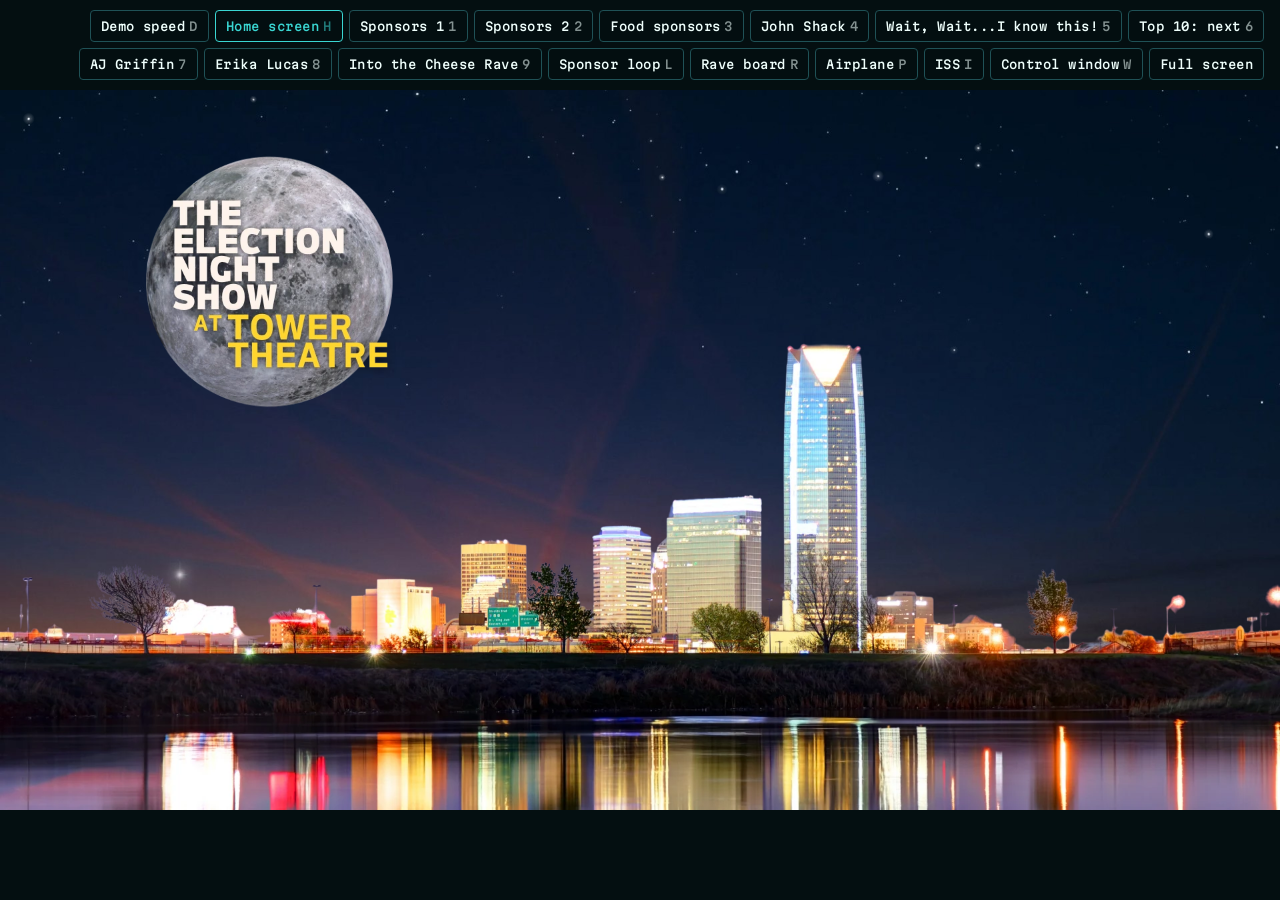
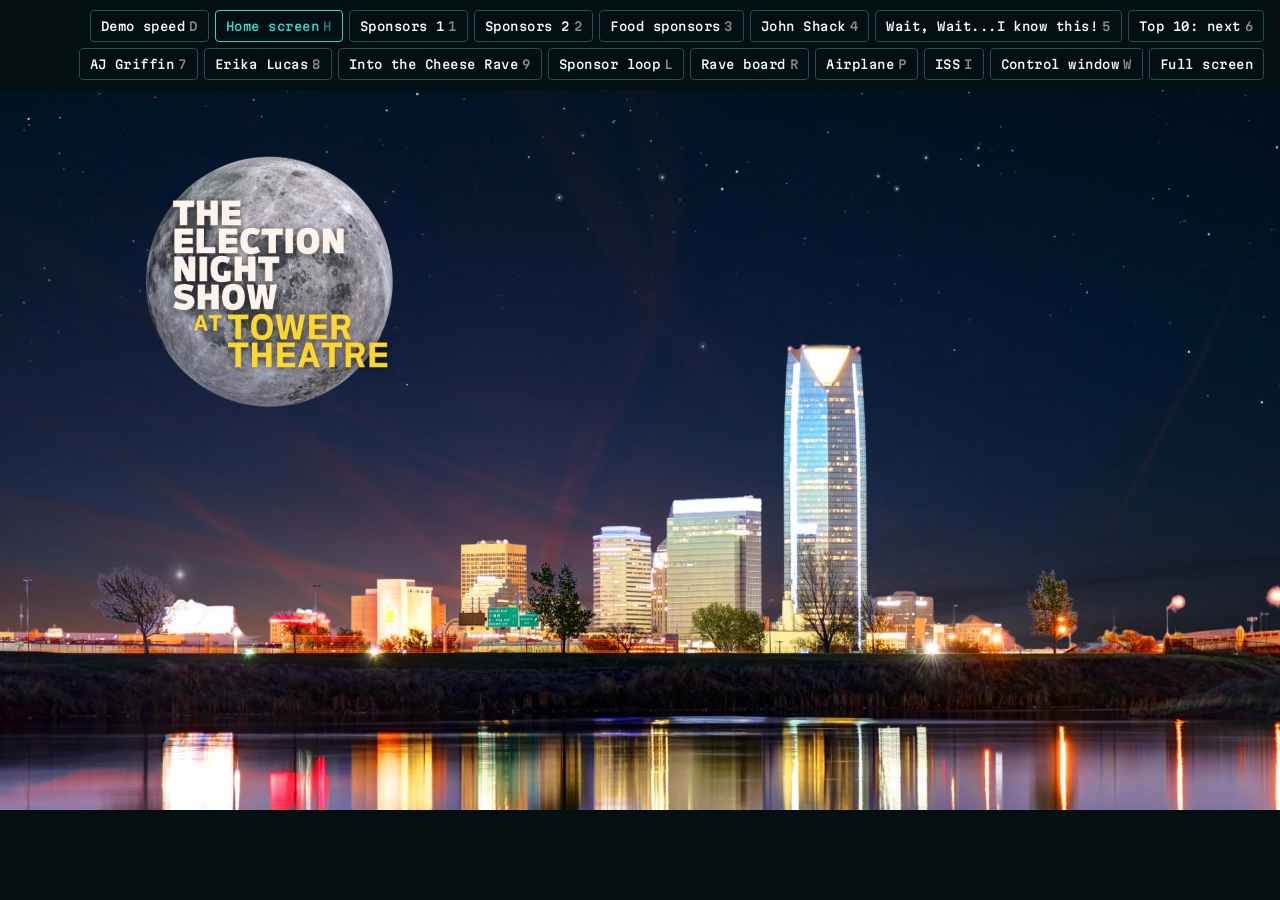
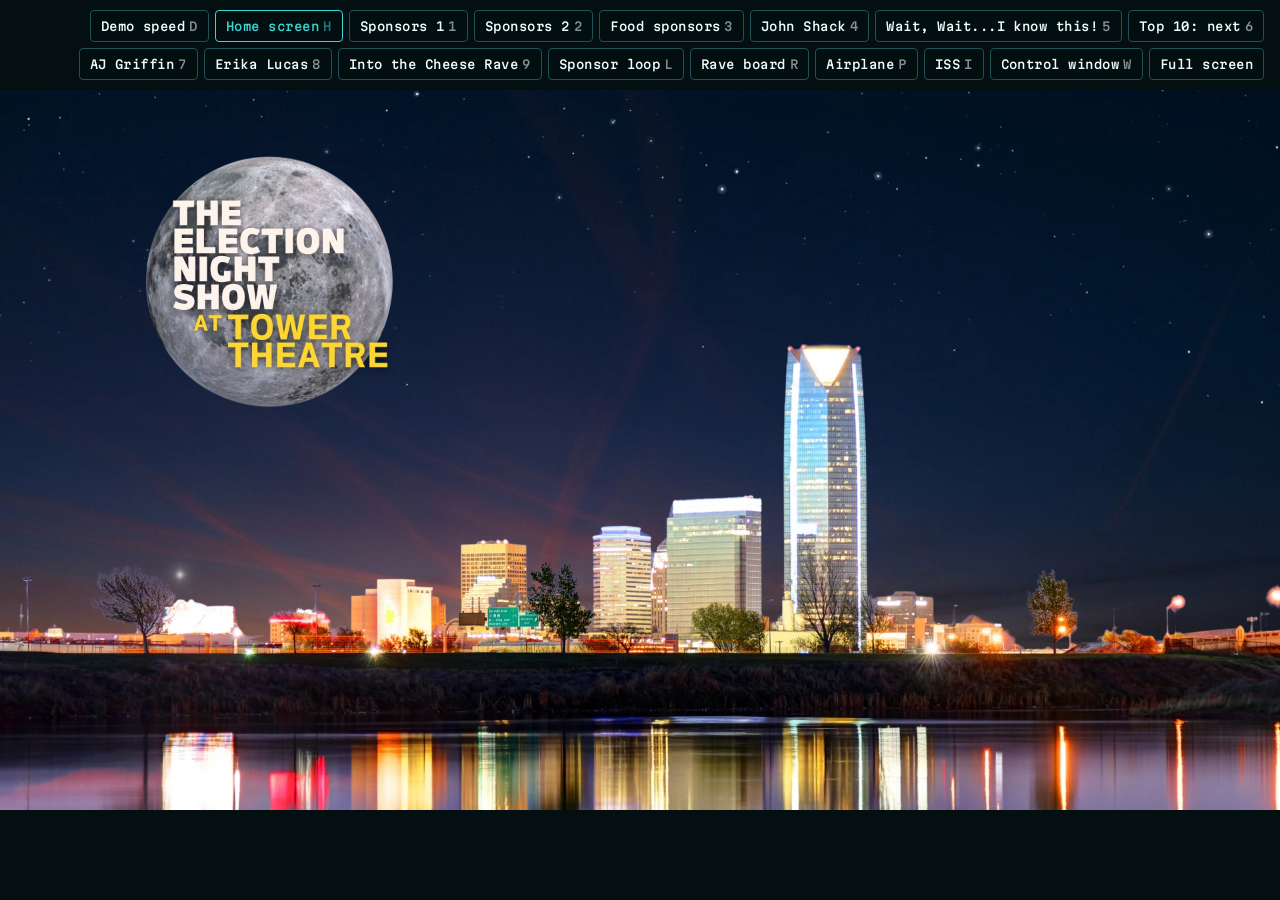
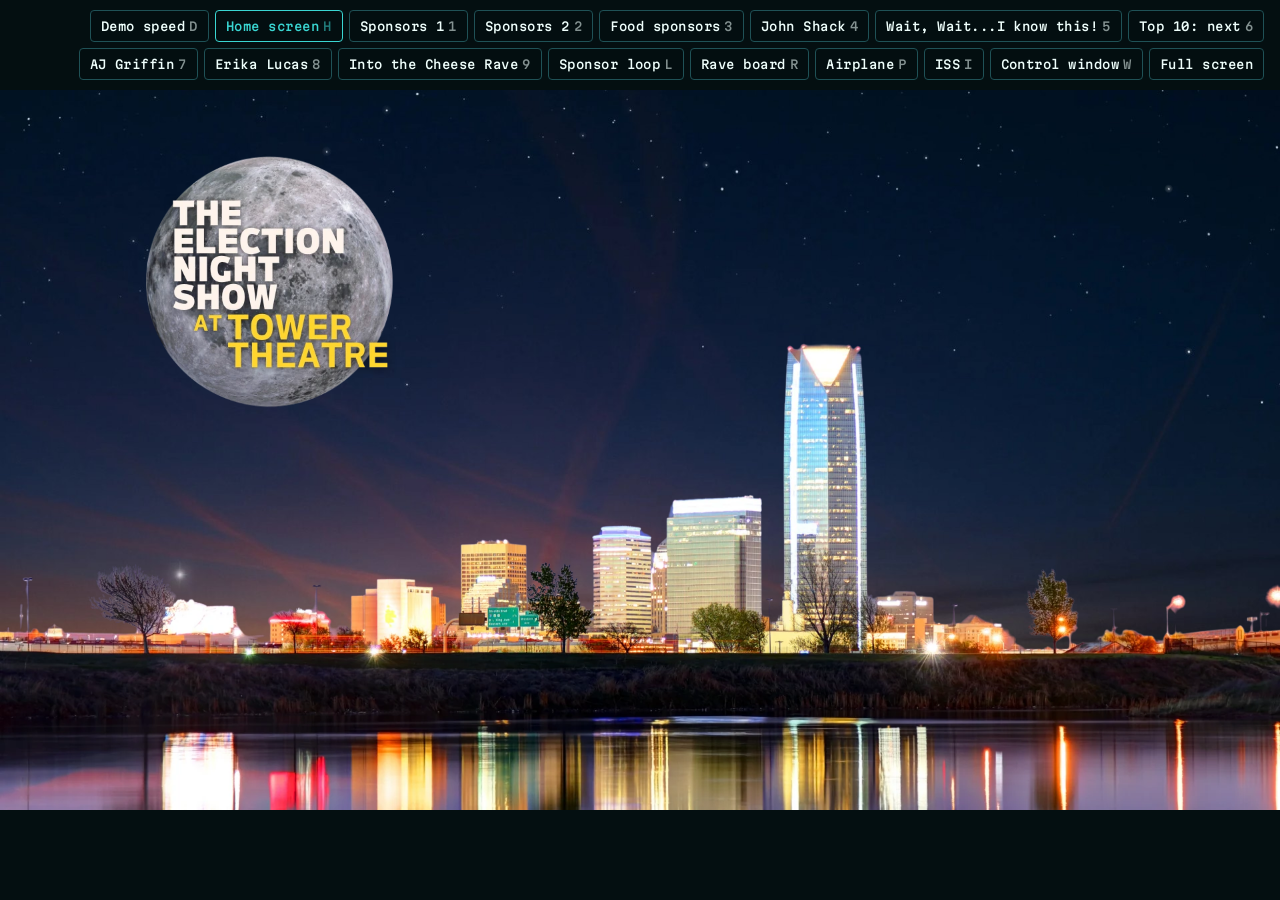
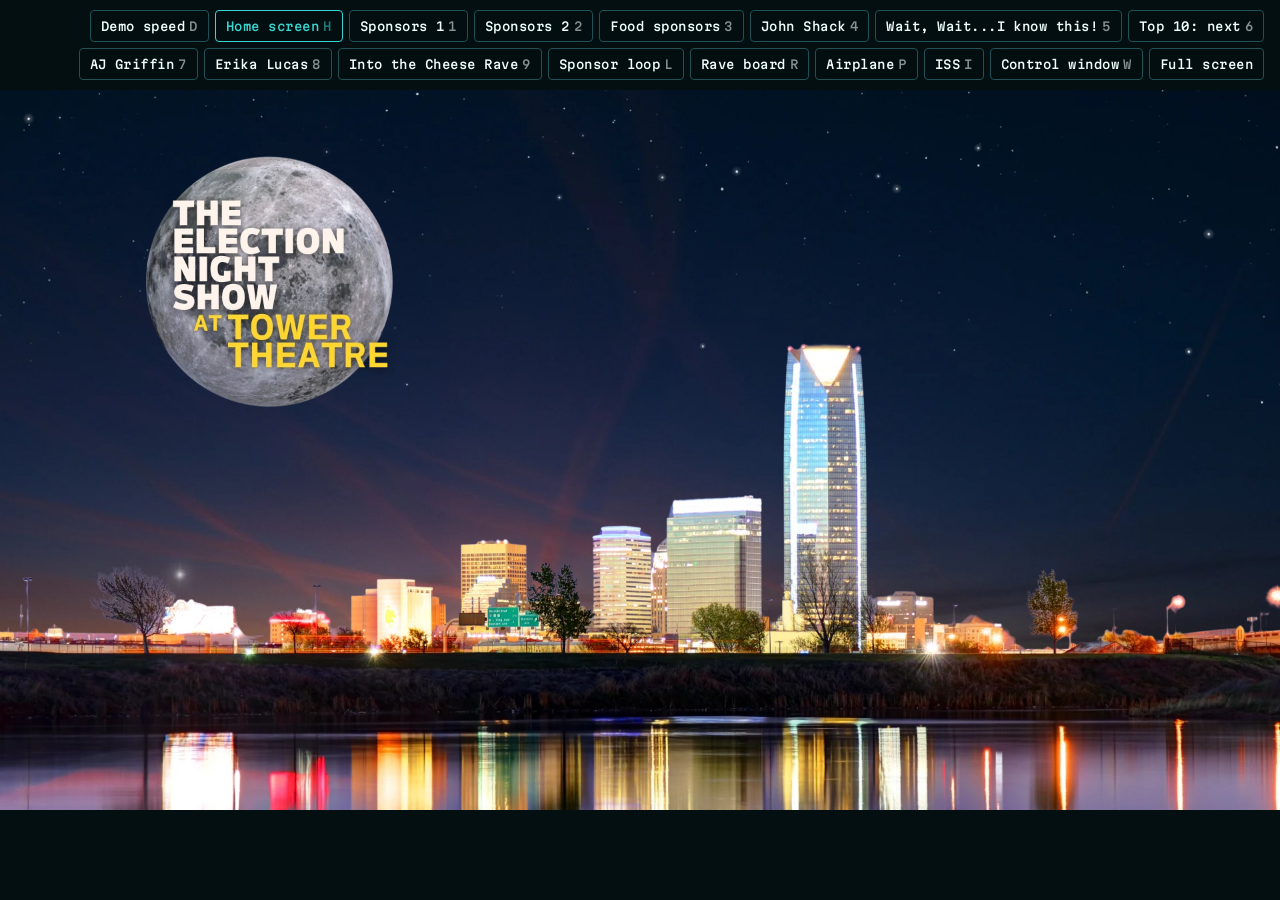
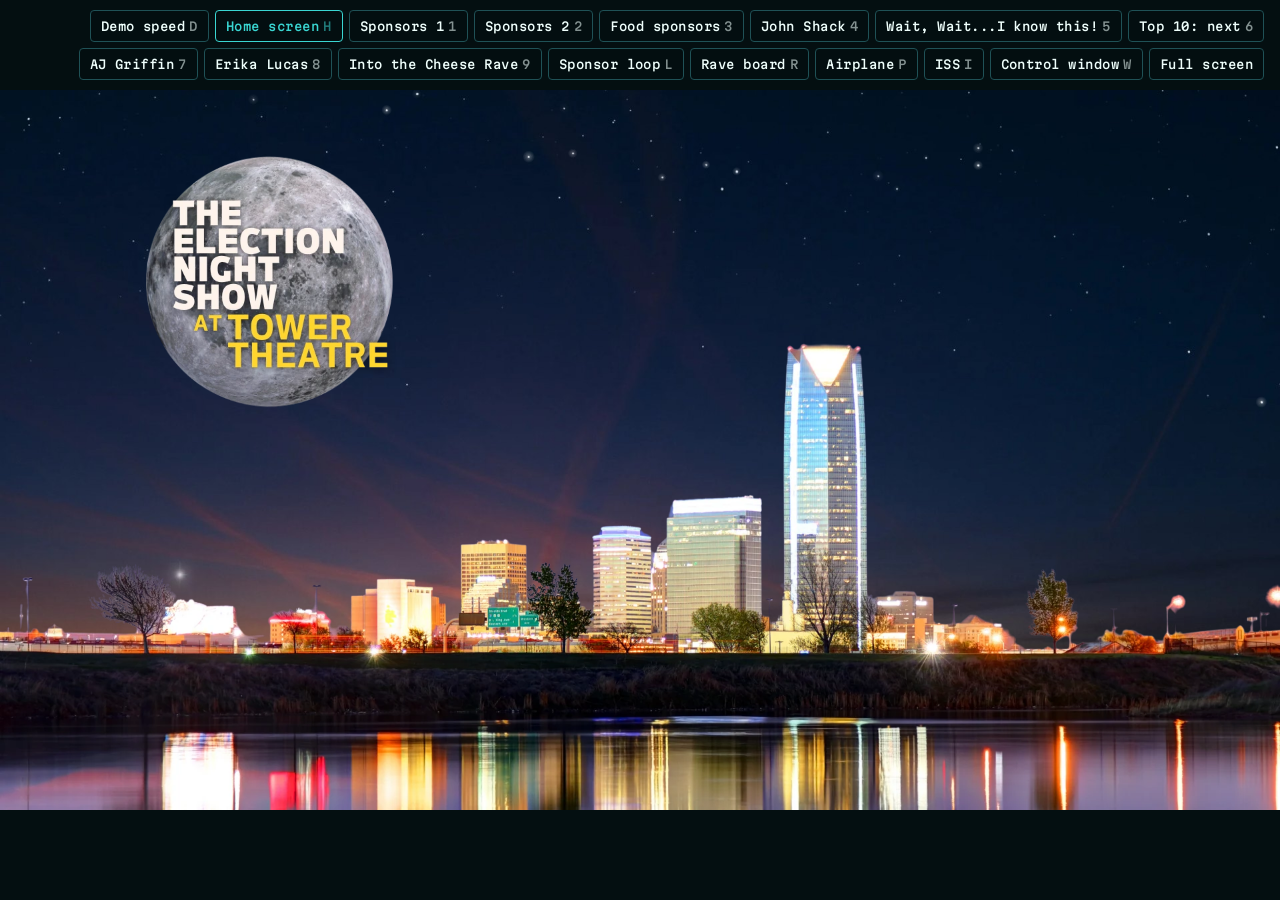
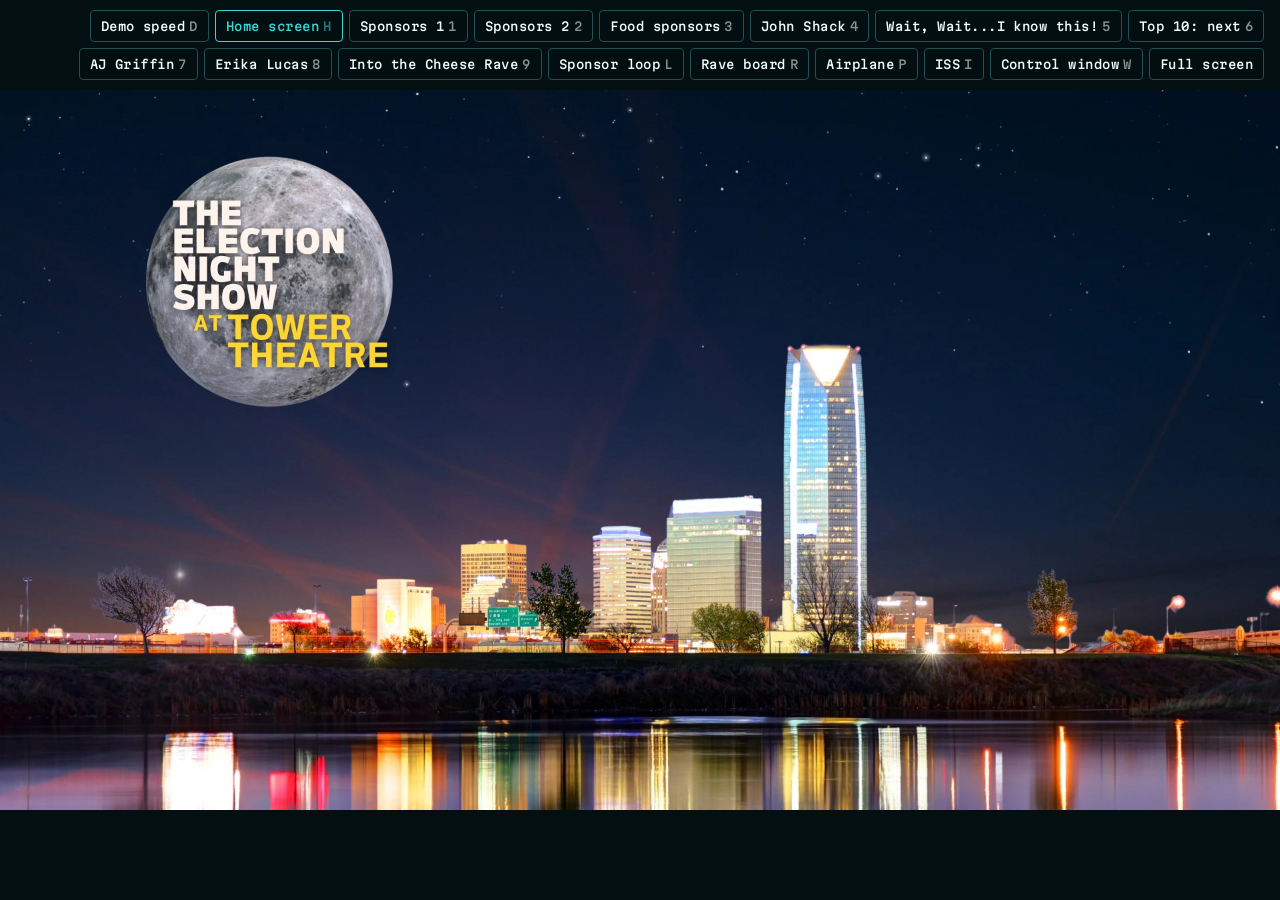
